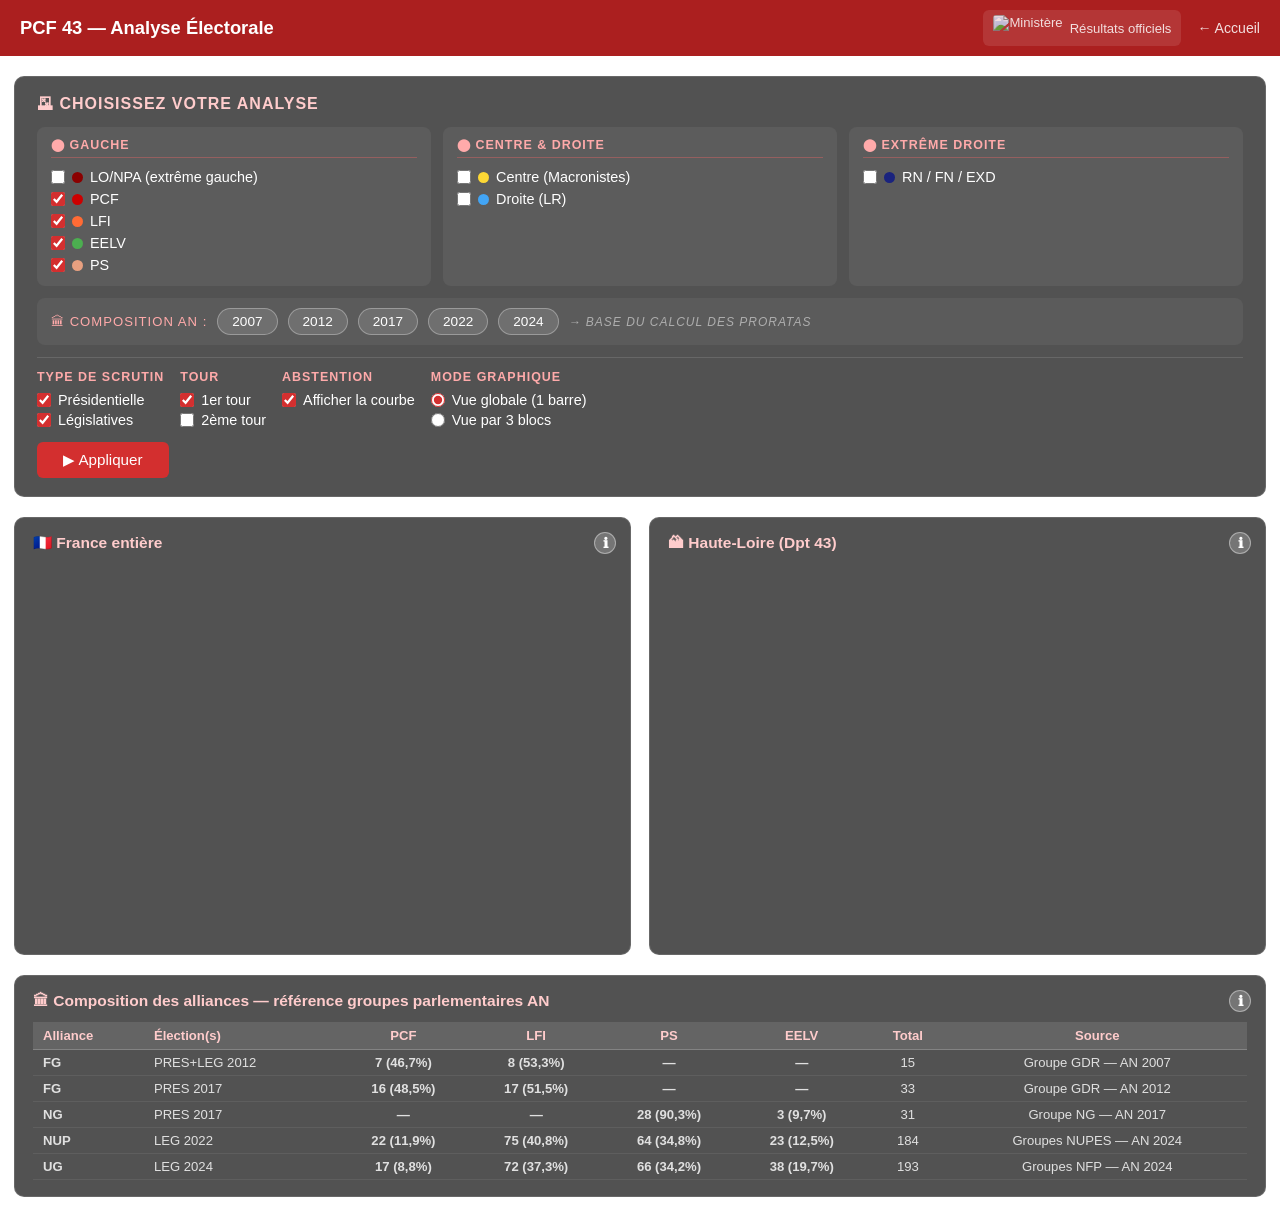
==== analyse.html @ 065c3b54 "delta" ====
<!DOCTYPE html>
<html lang="fr">
<head>
    <meta charset="UTF-8">
    <meta name="viewport" content="width=device-width, initial-scale=1.0">
    <title>PCF 43 — Analyse Électorale</title>
    <link rel="icon" type="image/png" href="https://i.postimg.cc/tT0MFfbS/pcf43.png">
    <script src="https://cdnjs.cloudflare.com/ajax/libs/Chart.js/4.4.1/chart.umd.min.js"></script>
    <style>
        *{box-sizing:border-box;margin:0;padding:0;}
        body{font-family:Arial,sans-serif;background-image:url("https://i.postimg.cc/k4rpWZCs/mezenc.jpg");background-size:cover;background-position:center;background-attachment:fixed;min-height:100vh;color:white;}
        nav{background:rgba(160,0,0,0.88);padding:10px 20px;display:flex;align-items:center;gap:16px;flex-wrap:wrap;backdrop-filter:blur(4px);}
        nav .nav-title{font-size:1.15em;font-weight:bold;flex:1;min-width:180px;}
        nav a{color:white;text-decoration:none;font-size:.88em;opacity:.85;}
        nav a:hover{opacity:1;}
        .nav-mi{display:flex;align-items:center;gap:7px;background:rgba(255,255,255,.12);border-radius:6px;padding:5px 10px;text-decoration:none;color:white;font-size:.82em;transition:background .2s;}
        .nav-mi:hover{background:rgba(255,255,255,.22);}
        .nav-mi img{height:26px;border-radius:3px;}
        .container{max-width:1300px;margin:0 auto;padding:20px 14px;}
        /* FILTRES */
        .filtres{background:rgba(0,0,0,.68);border-radius:10px;padding:18px 22px;margin-bottom:20px;backdrop-filter:blur(6px);border:1px solid rgba(255,255,255,.13);}
        .filtres h2{font-size:1em;color:#ffcccc;letter-spacing:1px;text-transform:uppercase;margin-bottom:14px;}
        .blocs-grid{display:grid;grid-template-columns:repeat(3,1fr);gap:12px;margin-bottom:12px;}
        .bloc-col{background:rgba(255,255,255,.06);border-radius:8px;padding:10px 14px;}
        .bloc-col h3{font-size:.78em;text-transform:uppercase;letter-spacing:1px;color:#ffaaaa;border-bottom:1px solid rgba(255,100,100,.35);padding-bottom:5px;margin-bottom:8px;}
        .bloc-col label{display:flex;align-items:center;gap:7px;cursor:pointer;font-size:.9em;padding:3px 0;transition:color .2s;}
        .bloc-col label:hover{color:#ffcccc;}
        .dot{width:11px;height:11px;border-radius:50%;display:inline-block;flex-shrink:0;}
        input[type=checkbox],input[type=radio]{accent-color:#d32f2f;width:14px;height:14px;flex-shrink:0;}
        /* Boutons AN */
        .an-row{display:flex;align-items:center;gap:10px;margin-bottom:12px;flex-wrap:wrap;background:rgba(255,255,255,.05);border-radius:8px;padding:10px 14px;}
        .an-row span{font-size:.82em;color:#ffaaaa;text-transform:uppercase;letter-spacing:1px;white-space:nowrap;}
        .btn-an{background:rgba(255,255,255,.12);border:1px solid rgba(255,255,255,.3);color:white;padding:5px 14px;border-radius:20px;font-size:.85em;cursor:pointer;transition:all .2s;}
        .btn-an:hover{background:#d32f2f;border-color:#d32f2f;}
        .btn-an.actif{background:#d32f2f;border-color:#d32f2f;font-weight:bold;}
        .an-row .note{font-size:.75em;color:rgba(255,255,255,.5);font-style:italic;}
        /* Extras */
        .filtres-extras{display:flex;flex-wrap:wrap;gap:16px;border-top:1px solid rgba(255,255,255,.12);padding-top:12px;}
        .filtre-extra{display:flex;flex-direction:column;gap:4px;}
        .filtre-extra h3{font-size:.78em;text-transform:uppercase;letter-spacing:1px;color:#ffaaaa;margin-bottom:4px;}
        .filtre-extra label{display:flex;align-items:center;gap:7px;font-size:.9em;cursor:pointer;}
        .btn-appliquer{margin-top:14px;background:#d32f2f;color:white;border:none;padding:9px 26px;border-radius:6px;font-size:.95em;cursor:pointer;transition:background .2s;}
        .btn-appliquer:hover{background:#b71c1c;}
        /* GRAPHIQUES */
        .graphiques-grid{display:grid;grid-template-columns:1fr 1fr;gap:18px;}
        @media(max-width:768px){.graphiques-grid{grid-template-columns:1fr;}.blocs-grid{grid-template-columns:1fr;}}
        .carte{background:rgba(0,0,0,.68);border-radius:10px;padding:16px 18px;backdrop-filter:blur(6px);border:1px solid rgba(255,255,255,.13);position:relative;}
        .carte h3{font-size:.97em;color:#ffcccc;margin-bottom:12px;padding-right:28px;}
        .canvas-wrap{position:relative;height:360px;}
        .btn-info{position:absolute;top:14px;right:14px;width:22px;height:22px;border-radius:50%;background:rgba(255,255,255,.2);border:1px solid rgba(255,255,255,.4);color:white;font-size:.85em;font-weight:bold;cursor:pointer;display:flex;align-items:center;justify-content:center;transition:background .2s;z-index:10;}
        .btn-info:hover{background:rgba(255,255,255,.4);}
        /* TABLEAU TOTAUX */
        .totaux-wrap{margin-top:14px;overflow-x:auto;}
        .totaux-wrap h4{font-size:.82em;color:#ffaaaa;text-transform:uppercase;letter-spacing:1px;margin-bottom:8px;}
        table.tbl-totaux{width:100%;border-collapse:collapse;font-size:.76em;min-width:300px;}
        table.tbl-totaux th{background:rgba(255,255,255,.1);color:#ffcccc;padding:5px 8px;text-align:center;border-bottom:1px solid rgba(255,255,255,.2);white-space:nowrap;font-size:.8em;}
        table.tbl-totaux th:first-child{text-align:left;}
        table.tbl-totaux td{padding:4px 8px;border-bottom:1px solid rgba(255,255,255,.06);text-align:right;}
        table.tbl-totaux td:first-child{text-align:left;white-space:nowrap;}
        table.tbl-totaux tr.row-total td{background:rgba(255,255,255,.08);font-weight:bold;border-top:1px solid rgba(255,255,255,.25);color:white;}
        table.tbl-totaux tr.row-sep td{padding:0;height:5px;background:transparent;border:none;}
        .gain{color:#66ff88;} .perte{color:#ff6666;} .neutre{color:#aaa;} .voix{color:#e0e0e0;}
        /* TABLEAU ÉLUS */
        .section-elus{margin-top:20px;}
        table.tbl-elus{width:100%;border-collapse:collapse;font-size:.82em;}
        table.tbl-elus th{background:rgba(255,255,255,.1);color:#ffcccc;padding:6px 10px;text-align:center;border-bottom:1px solid rgba(255,255,255,.2);}
        table.tbl-elus th:first-child,table.tbl-elus th:nth-child(2){text-align:left;}
        table.tbl-elus td{padding:5px 10px;border-bottom:1px solid rgba(255,255,255,.07);text-align:center;color:#e0e0e0;}
        table.tbl-elus td:first-child,table.tbl-elus td:nth-child(2){text-align:left;}
        table.tbl-elus tr:hover td{background:rgba(255,255,255,.04);}
        .pcf{color:#CC0000;font-weight:bold;} .lfi{color:#FF8C55;font-weight:bold;}
        .ps{color:#E8A080;font-weight:bold;} .eelv{color:#4CAF50;font-weight:bold;}
        /* POPUPS */
        .overlay{display:none;position:fixed;inset:0;background:rgba(0,0,0,.8);z-index:1000;align-items:center;justify-content:center;}
        .overlay.visible{display:flex;}
        .popup{background:#1a1a2e;border:1px solid rgba(255,100,100,.4);border-radius:12px;padding:24px 26px;max-width:580px;width:92%;max-height:85vh;overflow-y:auto;position:relative;color:white;}
        .popup-hemi{max-width:680px;}
        .popup h2{color:#ffcccc;font-size:1.05em;margin-bottom:14px;}
        .popup p,.popup li{font-size:.88em;line-height:1.6;margin-bottom:8px;color:#e0e0e0;}
        .popup ul{padding-left:18px;margin-bottom:10px;}
        .popup strong{color:#ffaaaa;}
        .popup-close{position:absolute;top:12px;right:14px;background:none;border:none;color:white;font-size:1.3em;cursor:pointer;opacity:.7;}
        .popup-close:hover{opacity:1;}
        /* HÉMICYCLE */
        .hemi-nav{display:flex;gap:8px;margin-bottom:16px;flex-wrap:wrap;}
        .btn-hemi-an{background:rgba(255,255,255,.1);border:1px solid rgba(255,255,255,.3);color:white;padding:4px 12px;border-radius:15px;font-size:.82em;cursor:pointer;transition:all .2s;}
        .btn-hemi-an.actif,.btn-hemi-an:hover{background:#d32f2f;border-color:#d32f2f;}
        .hemi-legende{display:flex;flex-wrap:wrap;gap:6px;margin-top:12px;}
        .hemi-leg-item{display:flex;align-items:center;gap:4px;font-size:.75em;color:#e0e0e0;}
        .hemi-leg-dot{width:10px;height:10px;border-radius:2px;flex-shrink:0;}
        #msg{text-align:center;padding:40px;font-size:1.05em;opacity:.8;}
    </style>
</head>
<body>

<nav>
    <span class="nav-title">PCF 43 — Analyse Électorale</span>
    <a href="https://www.archives-resultats-elections.interieur.gouv.fr/" target="_blank" class="nav-mi">
        <img src="https://i.postimg.cc/fL4rYFs8/ministere-interieur.png" alt="Ministère">
        Résultats officiels
    </a>
    <a href="index.html">← Accueil</a>
</nav>

<!-- POPUP MÉTHODOLOGIE -->
<div class="overlay" id="overlay-methodo" onclick="fermerPopup('overlay-methodo',event)">
    <div class="popup">
        <button class="popup-close" onclick="document.getElementById('overlay-methodo').classList.remove('visible')">✕</button>
        <h2>📊 Méthodologie — Pourquoi les groupes parlementaires ?</h2>
        <p>Nous utilisons la composition des <strong>groupes parlementaires</strong> à l'Assemblée Nationale plutôt que les nuances du Ministère de l'Intérieur. Voici pourquoi :</p>
        <ul>
            <li>Les nuances ministérielles reflètent l'étiquette du candidat <em>au moment du dépôt de candidature</em>, avant tout accord post-électoral.</li>
            <li>Les groupes parlementaires reflètent la réalité politique <em>après l'élection</em> : les alliances réelles, les choix des élus, les rapports de force au sein de chaque bloc.</li>
            <li>Exemple : en 2007, 15 élus DVG ont rejoint le groupe GDR avec le PCF, montrant une filiation politique claire vers la gauche radicale.</li>
        </ul>
        <p><strong>Ventilation des alliances composites :</strong></p>
        <ul>
            <li><strong>FG 2012</strong> → 46,7% PCF + 53,3% LFI — groupe GDR 2007 (24 élus total)</li>
            <li><strong>FG 2017 PRES</strong> → 48,5% PCF + 51,5% LFI — groupe GDR 2012</li>
            <li><strong>NG 2017 PRES</strong> → 90,3% PS + 9,7% EELV — groupe Nouvelle Gauche AN 2017</li>
            <li><strong>NUP 2022</strong> → PCF 11,9%, LFI 40,8%, PS 34,8%, EELV 12,5% — élus AN 2024</li>
            <li><strong>UG 2024</strong> → PCF 8,8%, LFI 37,3%, PS 34,2%, EELV 19,7% — élus AN 2024</li>
        </ul>
        <p>Pour la <strong>Haute-Loire en législatives</strong>, les voix des circonscriptions 4301 et 4302 sont additionnées.</p>
        <p>Les <strong>gains/pertes</strong> comparent chaque élection à la précédente dans l'ordre chronologique sélectionné.</p>
        <p style="font-size:.78em;opacity:.6;margin-top:10px;">Sources : Ministère de l'Intérieur. Calculs PCF 43.</p>
    </div>
</div>

<!-- POPUP HÉMICYCLE -->
<div class="overlay" id="overlay-hemi" onclick="fermerPopup('overlay-hemi',event)">
    <div class="popup popup-hemi">
        <button class="popup-close" onclick="document.getElementById('overlay-hemi').classList.remove('visible')">✕</button>
        <h2>🏛 Composition de l'Assemblée Nationale</h2>
        <p style="font-size:.8em;color:#aaa;margin-bottom:10px;">Ces données servent à calculer le prorata de ventilation des alliances composites.</p>
        <div class="hemi-nav" id="hemi-nav"></div>
        <div id="hemi-svg" style="margin:4px 0 8px 0;"></div>
        <div class="hemi-legende" id="hemi-legende"></div>
        <div id="hemi-totaux" style="margin-top:10px;font-size:.8em;color:#aaa;"></div>
    </div>
</div>

<div class="container">
    <div id="msg">⏳ Chargement des données...</div>

    <!-- FILTRES -->
    <div class="filtres" id="panneau-filtres" style="display:none">
        <h2>🗳 Choisissez votre analyse</h2>

        <div class="blocs-grid">
            <div class="bloc-col">
                <h3>⬤ Gauche</h3>
                <label><input type="checkbox" class="cb-brique" value="LO/NPA"><span class="dot" style="background:#8B0000"></span>LO/NPA (extrême gauche)</label>
                <label><input type="checkbox" class="cb-brique" value="PCF" checked><span class="dot" style="background:#CC0000"></span>PCF</label>
                <label><input type="checkbox" class="cb-brique" value="LFI" checked><span class="dot" style="background:#FF6B35"></span>LFI</label>
                <label><input type="checkbox" class="cb-brique" value="EELV" checked><span class="dot" style="background:#4CAF50"></span>EELV</label>
                <label><input type="checkbox" class="cb-brique" value="PS" checked><span class="dot" style="background:#E8A080"></span>PS</label>
            </div>
            <div class="bloc-col">
                <h3>⬤ Centre & Droite</h3>
                <label><input type="checkbox" class="cb-brique" value="Centre"><span class="dot" style="background:#FDD835"></span>Centre (Macronistes)</label>
                <label><input type="checkbox" class="cb-brique" value="Droite"><span class="dot" style="background:#42A5F5"></span>Droite (LR)</label>
            </div>
            <div class="bloc-col">
                <h3>⬤ Extrême Droite</h3>
                <label><input type="checkbox" class="cb-brique" value="Extrême Droite"><span class="dot" style="background:#1A237E"></span>RN / FN / EXD</label>
            </div>
        </div>

        <!-- Boutons hémicycle AN -->
        <div class="an-row">
            <span>🏛 Composition AN :</span>
            <button class="btn-an" onclick="ouvrirHemicycle(2007)">2007</button>
            <button class="btn-an" onclick="ouvrirHemicycle(2012)">2012</button>
            <button class="btn-an" onclick="ouvrirHemicycle(2017)">2017</button>
            <button class="btn-an" onclick="ouvrirHemicycle(2022)">2022</button>
            <button class="btn-an" onclick="ouvrirHemicycle(2024)">2024</button>
            <span class="note">→ base du calcul des proratas</span>
        </div>

        <!-- Extras -->
        <div class="filtres-extras">
            <div class="filtre-extra">
                <h3>Type de scrutin</h3>
                <label><input type="checkbox" class="cb-scrutin" value="PRES" checked> Présidentielle</label>
                <label><input type="checkbox" class="cb-scrutin" value="LEG" checked> Législatives</label>
            </div>
            <div class="filtre-extra">
                <h3>Tour</h3>
                <label><input type="checkbox" class="cb-tour" value="T1" checked> 1er tour</label>
                <label><input type="checkbox" class="cb-tour" value="T2"> 2ème tour</label>
            </div>
            <div class="filtre-extra">
                <h3>Abstention</h3>
                <label><input type="checkbox" id="cb-abstention" checked> Afficher la courbe</label>
            </div>
            <div class="filtre-extra">
                <h3>Mode graphique</h3>
                <label><input type="radio" name="mode-graph" value="global" checked> Vue globale (1 barre)</label>
                <label><input type="radio" name="mode-graph" value="blocs"> Vue par 3 blocs</label>
            </div>
        </div>
        <button class="btn-appliquer" onclick="appliquer()">▶ Appliquer</button>
    </div>

    <!-- GRAPHIQUES + TABLEAUX -->
    <div class="graphiques-grid" id="graphiques" style="display:none">
        <div class="carte">
            <h3>🇫🇷 France entière</h3>
            <button class="btn-info" onclick="document.getElementById('overlay-methodo').classList.add('visible')">ℹ</button>
            <div class="canvas-wrap"><canvas id="chartFR"></canvas></div>
            <div class="totaux-wrap" id="totaux-FR"></div>
        </div>
        <div class="carte">
            <h3>🏔 Haute-Loire (Dpt 43)</h3>
            <button class="btn-info" onclick="document.getElementById('overlay-methodo').classList.add('visible')">ℹ</button>
            <div class="canvas-wrap"><canvas id="chart43"></canvas></div>
            <div class="totaux-wrap" id="totaux-43"></div>
        </div>
    </div>

    <!-- TABLEAU ÉLUS -->
    <div class="section-elus carte" id="section-elus" style="display:none;margin-top:20px;">
        <h3>🏛 Composition des alliances — référence groupes parlementaires AN</h3>
        <button class="btn-info" onclick="document.getElementById('overlay-methodo').classList.add('visible')">ℹ</button>
        <div style="overflow-x:auto;margin-top:12px;">
            <table class="tbl-elus">
                <thead><tr>
                    <th>Alliance</th><th>Élection(s)</th>
                    <th class="pcf">PCF</th><th class="lfi">LFI</th>
                    <th class="ps">PS</th><th class="eelv">EELV</th>
                    <th>Total</th><th>Source</th>
                </tr></thead>
                <tbody>
                    <tr><td><strong>FG</strong></td><td>PRES+LEG 2012</td><td class="pcf">7 (46,7%)</td><td class="lfi">8 (53,3%)</td><td class="ps">—</td><td class="eelv">—</td><td>15</td><td>Groupe GDR — AN 2007</td></tr>
                    <tr><td><strong>FG</strong></td><td>PRES 2017</td><td class="pcf">16 (48,5%)</td><td class="lfi">17 (51,5%)</td><td class="ps">—</td><td class="eelv">—</td><td>33</td><td>Groupe GDR — AN 2012</td></tr>
                    <tr><td><strong>NG</strong></td><td>PRES 2017</td><td class="pcf">—</td><td class="lfi">—</td><td class="ps">28 (90,3%)</td><td class="eelv">3 (9,7%)</td><td>31</td><td>Groupe NG — AN 2017</td></tr>
                    <tr><td><strong>NUP</strong></td><td>LEG 2022</td><td class="pcf">22 (11,9%)</td><td class="lfi">75 (40,8%)</td><td class="ps">64 (34,8%)</td><td class="eelv">23 (12,5%)</td><td>184</td><td>Groupes NUPES — AN 2024</td></tr>
                    <tr><td><strong>UG</strong></td><td>LEG 2024</td><td class="pcf">17 (8,8%)</td><td class="lfi">72 (37,3%)</td><td class="ps">66 (34,2%)</td><td class="eelv">38 (19,7%)</td><td>193</td><td>Groupes NFP — AN 2024</td></tr>
                </tbody>
            </table>
        </div>
    </div>
</div>

<script>
// ── Couleurs ─────────────────────────────────────────────────────────────────
const COULEURS = {
    "LO/NPA":"#8B0000","PCF":"#CC0000","LFI":"#FF6B35",
    "EELV":"#4CAF50","PS":"#E8A080",
    "Centre":"#FDD835","Droite":"#42A5F5","Extrême Droite":"#1A237E"
};
const ORDRE_BRIQUES = ["LO/NPA","PCF","LFI","EELV","PS","Centre","Droite","Extrême Droite"];
const BLOC_DE = {"LO/NPA":"Gauche","PCF":"Gauche","LFI":"Gauche","EELV":"Gauche","PS":"Gauche","Centre":"Centre+Droite","Droite":"Centre+Droite","Extrême Droite":"Extrême Droite"};

// ── Données hémicycle ─────────────────────────────────────────────────────────
const HEMICYCLE = {
    2007:{titre:"AN 2007 — référence prorata FG 2012",total:577,groupes:[
        {nom:"GDR (PCF+DVG gauche)",siege:24,couleur:"#CC0000"},
        {nom:"Socialiste (SRC)",siege:185,couleur:"#E8A080"},
        {nom:"Radical de Gauche",siege:24,couleur:"#E8B090"},
        {nom:"Verts",siege:4,couleur:"#4CAF50"},
        {nom:"Nouveau Centre",siege:22,couleur:"#FDD835"},
        {nom:"MoDem/UDF",siege:3,couleur:"#FFEB60"},
        {nom:"UMP",siege:313,couleur:"#42A5F5"},
        {nom:"Non inscrits",siege:2,couleur:"#888"},
    ]},
    2012:{titre:"AN 2012 — référence prorata FG 2017",total:577,groupes:[
        {nom:"GDR (PCF+FG)",siege:22,couleur:"#CC0000"},
        {nom:"RRDP (Radical+DVG)",siege:12,couleur:"#E8B090"},
        {nom:"Socialiste (SRC)",siege:295,couleur:"#E8A080"},
        {nom:"Écologiste (EELV)",siege:18,couleur:"#4CAF50"},
        {nom:"UDI",siege:30,couleur:"#FDD835"},
        {nom:"UMP",siege:194,couleur:"#42A5F5"},
        {nom:"DVD/Divers droite",siege:5,couleur:"#64B5F6"},
        {nom:"FN",siege:2,couleur:"#1A237E"},
    ]},
    2017:{titre:"AN 2017 — référence prorata NUP 2022",total:577,groupes:[
        {nom:"GDR (PCF)",siege:16,couleur:"#CC0000"},
        {nom:"La France Insoumise",siege:17,couleur:"#FF6B35"},
        {nom:"Nouvelle Gauche (PS+EELV)",siege:31,couleur:"#E8A080"},
        {nom:"LREM",siege:314,couleur:"#FDD835"},
        {nom:"MoDem",siege:47,couleur:"#FFEB60"},
        {nom:"UDI-Agir",siege:29,couleur:"#FFE070"},
        {nom:"LR",siege:100,couleur:"#42A5F5"},
        {nom:"FN",siege:8,couleur:"#1A237E"},
        {nom:"Non inscrits/divers",siege:15,couleur:"#888"},
    ]},
    2022:{titre:"AN 2022 — référence prorata UG 2024",total:577,groupes:[
        {nom:"GDR — PCF+NUPES",siege:22,couleur:"#CC0000"},
        {nom:"LFI-NUPES",siege:75,couleur:"#FF6B35"},
        {nom:"Socialistes-NUPES (PS)",siege:31,couleur:"#E8A080"},
        {nom:"Écologistes-NUPES (EELV)",siege:23,couleur:"#4CAF50"},
        {nom:"Renaissance (LREM)",siege:172,couleur:"#FDD835"},
        {nom:"Horizons",siege:30,couleur:"#FFEB60"},
        {nom:"MoDem",siege:48,couleur:"#FFE070"},
        {nom:"LIOT/Divers centre",siege:21,couleur:"#BBBB44"},
        {nom:"LR",siege:62,couleur:"#42A5F5"},
        {nom:"RN",siege:89,couleur:"#1A237E"},
        {nom:"Extrême droite divers",siege:4,couleur:"#283593"},
    ]},
    2024:{titre:"AN 2024 — composition actuelle",total:577,groupes:[
        {nom:"GDR (PCF)",siege:22,couleur:"#CC0000"},
        {nom:"La France Insoumise",siege:71,couleur:"#FF6B35"},
        {nom:"Socialistes+Place Publique",siege:64,couleur:"#E8A080"},
        {nom:"Écologistes",siege:23,couleur:"#4CAF50"},
        {nom:"Renaissance (Ensemble)",siege:99,couleur:"#FDD835"},
        {nom:"Horizons+Indépendants",siege:36,couleur:"#FFEB60"},
        {nom:"MoDem",siege:33,couleur:"#FFE070"},
        {nom:"Droite Républicaine (LR)",siege:16,couleur:"#42A5F5"},
        {nom:"DVD+Indépendants droite",siege:50,couleur:"#64B5F6"},
        {nom:"LIOT/Divers",siege:22,couleur:"#AAAAAA"},
        {nom:"RN",siege:124,couleur:"#1A237E"},
        {nom:"Reconquête+Ciotti",siege:17,couleur:"#283593"},
    ]},
};

let DATA=[], chartFR=null, chart43=null;
function norm(s){return(s||'').normalize('NFC');}

// ── Chargement ────────────────────────────────────────────────────────────────
fetch("data/ventillees.json")
    .then(r=>{if(!r.ok)throw new Error("ventillees.json introuvable");return r.json();})
    .then(d=>{
        DATA=d;
        document.getElementById("msg").style.display="none";
        document.getElementById("panneau-filtres").style.display="block";
        document.getElementById("graphiques").style.display="grid";
        document.getElementById("section-elus").style.display="block";
        appliquer();
    })
    .catch(e=>{document.getElementById("msg").textContent="⚠ "+e.message;});

// ── Filtres ───────────────────────────────────────────────────────────────────
function getFiltres(){
    return {
        scrutins:[...document.querySelectorAll('.cb-scrutin:checked')].map(e=>e.value),
        tours:[...document.querySelectorAll('.cb-tour:checked')].map(e=>e.value),
        briques:[...document.querySelectorAll('.cb-brique:checked')].map(e=>e.value),
        abstention:document.getElementById('cb-abstention').checked,
        mode:document.querySelector('input[name=mode-graph]:checked').value
    };
}

function sortElections(els){
    const sco={PRES:1,LEG:2};
    return[...els].sort((a,b)=>{
        const pa=a.split(" "),pb=b.split(" ");
        if(pa[0]!==pb[0])return parseInt(pa[0])-parseInt(pb[0]);
        if(pa[1]!==pb[1])return(sco[pa[1]]||9)-(sco[pb[1]]||9);
        return pa[2]<pb[2]?-1:1;
    });
}

function filtrerZone(rows,territoire,scrutins,tours,briques){
    return rows.filter(r=>{
        if(!scrutins.includes(r.TypesScrutin))return false;
        if(!tours.includes(r.Tour))return false;
        if(!briques.some(b=>norm(b)===norm(r.Brique)))return false;
        if(territoire==="FR")return r.Zone==="FR";
        if(r.TypesScrutin==="LEG")return r.Zone==="4301"||r.Zone==="4302";
        return r.Zone==="43";
    });
}

function agregerVoix(rows){
    const map={};
    rows.forEach(r=>{
        const el=r.Année+" "+r.TypesScrutin+" "+r.Tour;
        const key=el+"|||"+norm(r.Brique);
        if(!map[key])map[key]={el,brique:r.Brique,voix:0};
        map[key].voix+=r.VoixVentillees||0;
    });
    return Object.values(map);
}

function calcAbstention(rows,elections){
    const seen=new Set(),tot={};
    rows.forEach(r=>{
        const el=r.Année+" "+r.TypesScrutin+" "+r.Tour;
        const zk=el+"|"+r.Zone;
        if(!seen.has(zk)){seen.add(zk);if(!tot[el])tot[el]={ins:0,vot:0};tot[el].ins+=r.Inscrits||0;tot[el].vot+=r.Votants||0;}
    });
    return elections.map(el=>{if(!tot[el])return null;const t=tot[el];return t.ins>0?+((t.ins-t.vot)/t.ins*100).toFixed(1):null;});
}

// ── Construction chart ────────────────────────────────────────────────────────
function construireChart(canvasId,chartRef,rows,showAbstention,modeBlocs){
    const agregat=agregerVoix(rows);
    const elections=sortElections([...new Set(agregat.map(r=>r.el))]);
    const briques=ORDRE_BRIQUES.filter(b=>agregat.some(r=>norm(r.brique)===norm(b)));

    const datasets=briques.map(brique=>({
        type:"bar", label:brique,
        data:elections.map(el=>{const f=agregat.find(r=>r.el===el&&norm(r.brique)===norm(brique));return f?Math.round(f.voix):0;}),
        backgroundColor:COULEURS[brique]||"#888",
        stack:modeBlocs?(BLOC_DE[brique]||"Autres"):"tous",
        order:2, yAxisID:"y"
    }));

    if(showAbstention){
        datasets.push({
            type:"line", label:"Abstention (%)",
            data:calcAbstention(rows,elections),
            borderColor:"rgba(255,255,255,.85)", backgroundColor:"rgba(255,255,255,.1)",
            borderWidth:2.5, borderDash:[6,3], pointRadius:5, pointBackgroundColor:"white",
            fill:false, tension:0.3, order:1, yAxisID:"y2"
        });
    }

    if(chartRef)chartRef.destroy();
    return new Chart(document.getElementById(canvasId),{
        data:{labels:elections,datasets},
        options:{
            responsive:true, maintainAspectRatio:false,
            interaction:{mode:"index"},
            plugins:{
                legend:{labels:{color:"white",font:{size:10},boxWidth:12}},
                tooltip:{callbacks:{label:ctx=>{
                    if(ctx.dataset.yAxisID==="y2")return "Abstention : "+ctx.parsed.y+" %";
                    return ctx.dataset.label+" : "+(ctx.parsed.y||0).toLocaleString("fr-FR")+" voix";
                }}}
            },
            scales:{
                x:{ticks:{color:"white",font:{size:9},maxRotation:40},grid:{color:"rgba(255,255,255,.07)"}},
                y:{stacked:true,ticks:{color:"white",callback:v=>v.toLocaleString("fr-FR")},grid:{color:"rgba(255,255,255,.1)"},title:{display:true,text:"Voix ventilées",color:"#ffaaaa",font:{size:10}}},
                y2:{display:showAbstention,position:"right",min:0,max:100,ticks:{color:"rgba(255,255,255,.7)",callback:v=>v+" %"},grid:{drawOnChartArea:false},title:{display:true,text:"Abstention %",color:"rgba(255,255,255,.7)",font:{size:10}}}
            }
        }
    });
}

// ── Tableau totaux ────────────────────────────────────────────────────────────
function construireTotaux(rows,elections,briquesActives,containerId){
    const wrap=document.getElementById(containerId);
    wrap.innerHTML="";
    if(elections.length<1)return;
    wrap.innerHTML="<h4>📈 Totaux & évolution <small style='color:#aaa;font-size:.78em'>(Δ entre chaque scrutin consécutif)</small></h4>";
    const table=document.createElement("table");
    table.className="tbl-totaux";

    // En-tête : voix + delta après chaque colonne sauf la première
    let thead="<tr><th>Parti</th>";
    elections.forEach((el,i)=>{
        if(i>0) thead+=`<th>Δ</th>`;
        thead+=`<th>${el}</th>`;
    });
    thead+="</tr>";
    table.innerHTML=`<thead>${thead}</thead><tbody></tbody>`;
    const tbody=table.querySelector("tbody");

    const agregat=agregerVoix(rows);
    const voixPour=(brique,el)=>{const f=agregat.find(r=>r.el===el&&norm(r.brique)===norm(brique));return f?Math.round(f.voix):0;};
    const voixGroupe=(briques,el)=>briques.reduce((s,b)=>s+voixPour(b,el),0);
    const fmtV=v=>v>0?v.toLocaleString("fr-FR"):"—";
    const fmtD=(v,prev)=>{
        if(prev===0||v===0)return'<span class="neutre">—</span>';
        const d=v-prev,pct=((d/prev)*100).toFixed(1);
        const cls=d>0?"gain":"perte",signe=d>0?"+":"";
        return`<span class="${cls}">${signe}${d.toLocaleString("fr-FR")}<br><small>${signe}${pct}%</small></span>`;
    };

    briquesActives.forEach(brique=>{
        const tr=document.createElement("tr");
        let html=`<td><span style="background:${COULEURS[brique]||'#888'};display:inline-block;width:9px;height:9px;border-radius:50%;margin-right:4px"></span>${brique}</td>`;
        elections.forEach((el,i)=>{
            const v=voixPour(brique,el);
            if(i>0){const prev=voixPour(brique,elections[i-1]);html+=`<td>${fmtD(v,prev)}</td>`;}
            html+=`<td class="voix">${fmtV(v)}</td>`;
        });
        tr.innerHTML=html;tbody.appendChild(tr);
    });

    // Totaux par grand bloc
    const groupesTotal=[
        {nom:"TOTAL Gauche",briques:["LO/NPA","PCF","LFI","EELV","PS"]},
        {nom:"TOTAL Centre+Droite",briques:["Centre","Droite"]},
        {nom:"TOTAL Extrême Droite",briques:["Extrême Droite"]},
    ];
    let sepAdded=false;
    groupesTotal.forEach(g=>{
        const actifs=g.briques.filter(b=>briquesActives.some(ba=>norm(ba)===norm(b)));
        if(actifs.length<2)return;
        if(!sepAdded){const sep=document.createElement("tr");sep.className="row-sep";sep.innerHTML=`<td colspan="99"></td>`;tbody.appendChild(sep);sepAdded=true;}
        const tr=document.createElement("tr");tr.className="row-total";
        let html=`<td>${g.nom}</td>`;
        elections.forEach((el,i)=>{
            const v=voixGroupe(actifs,el);
            if(i>0){const prev=voixGroupe(actifs,elections[i-1]);html+=`<td>${fmtD(v,prev)}</td>`;}
            html+=`<td>${fmtV(v)}</td>`;
        });
        tr.innerHTML=html;tbody.appendChild(tr);
    });

    wrap.appendChild(table);
}

// ── Application ───────────────────────────────────────────────────────────────
function appliquer(){
    const f=getFiltres();
    const rowsFR=filtrerZone(DATA,"FR",f.scrutins,f.tours,f.briques);
    const rows43=filtrerZone(DATA,"43",f.scrutins,f.tours,f.briques);
    const modeBlocs=f.mode==="blocs";

    chartFR=construireChart("chartFR",chartFR,rowsFR,f.abstention,modeBlocs);
    chart43=construireChart("chart43",chart43,rows43,f.abstention,modeBlocs);

    const agregFR=agregerVoix(rowsFR);
    const elections=sortElections([...new Set(agregFR.map(r=>r.el))]);
    construireTotaux(rowsFR,elections,f.briques,"totaux-FR");
    construireTotaux(rows43,elections,f.briques,"totaux-43");
}

// ── Hémicycle ─────────────────────────────────────────────────────────────────
let anneeHemiActuelle=2024;

function ouvrirHemicycle(annee){
    anneeHemiActuelle=annee;
    document.getElementById('overlay-hemi').classList.add('visible');
    // Boutons de navigation
    const nav=document.getElementById('hemi-nav');
    nav.innerHTML=Object.keys(HEMICYCLE).map(a=>
        `<button class="btn-hemi-an${parseInt(a)===annee?' actif':''}" onclick="dessinerHemicycle(${a})">${a}</button>`
    ).join('');
    dessinerHemicycle(annee);
}

function dessinerHemicycle(annee){
    anneeHemiActuelle=annee;
    document.querySelectorAll('.btn-hemi-an').forEach(b=>{
        b.classList.toggle('actif',b.textContent==annee);
    });

    const data=HEMICYCLE[annee];
    const maxSiege=Math.max(...data.groupes.map(g=>g.siege));
    let html="";

    // Titre
    html+=`<div style="font-size:.9em;color:#ffcccc;font-weight:bold;margin-bottom:12px">${data.titre}</div>`;

    // Barres horizontales
    html+=`<div style="display:flex;flex-direction:column;gap:5px;">`;
    data.groupes.forEach(g=>{
        const pct=((g.siege/577)*100).toFixed(1);
        const barW=((g.siege/maxSiege)*100).toFixed(1);
        html+=`
        <div style="display:flex;align-items:center;gap:8px;">
            <div style="width:170px;font-size:.78em;color:#e0e0e0;text-align:right;flex-shrink:0;white-space:nowrap;overflow:hidden;text-overflow:ellipsis" title="${g.nom}">${g.nom}</div>
            <div style="flex:1;background:rgba(255,255,255,.07);border-radius:3px;height:20px;position:relative;">
                <div style="width:${barW}%;background:${g.couleur};height:100%;border-radius:3px;opacity:.9;transition:width .4s"></div>
                <span style="position:absolute;left:6px;top:50%;transform:translateY(-50%);font-size:.78em;color:white;font-weight:bold;pointer-events:none">${g.siege} <span style="opacity:.7;font-weight:normal">(${pct}%)</span></span>
            </div>
        </div>`;
    });
    html+=`</div>`;

    // Totaux par grand bloc
    const blocsCount={Gauche:0,"Centre+Droite":0,"Extrême Droite":0};
    data.groupes.forEach(g=>{
        const n=norm(g.nom).toLowerCase();
        if(n.includes("pcf")||n.includes("gdr")||n.includes("fi")||n.includes("insoumis")||
           n.includes("socialiste")||n.includes("nouvelle gauche")||n.includes("écolog")||
           n.includes("verts")||n.includes("radical"))
            blocsCount["Gauche"]+=g.siege;
        else if(n.includes("rn")||n.includes("fn")||n.includes("reconquête")||
                n.includes("ciotti")||n.includes("extrême"))
            blocsCount["Extrême Droite"]+=g.siege;
        else if(!n.includes("non inscrits"))
            blocsCount["Centre+Droite"]+=g.siege;
    });

    html+=`<div style="margin-top:14px;padding-top:10px;border-top:1px solid rgba(255,255,255,.15);display:flex;flex-wrap:wrap;gap:14px;">`;
    const coulBloc={"Gauche":"#ff8888","Centre+Droite":"#ffee88","Extrême Droite":"#8888ff"};
    Object.entries(blocsCount).forEach(([k,v])=>{
        html+=`<span style="color:${coulBloc[k]};font-size:.85em"><strong>${k}</strong> : ${v} sièges (${((v/577)*100).toFixed(1)}%)</span>`;
    });
    html+=`</div>`;

    document.getElementById('hemi-svg').outerHTML=`<div id="hemi-svg">${html}</div>`;
    document.getElementById('hemi-legende').innerHTML="";
}

// ── Fermeture popups ──────────────────────────────────────────────────────────
function fermerPopup(id,e){if(e.target===document.getElementById(id))document.getElementById(id).classList.remove('visible');}
</script>
</body>
</html>
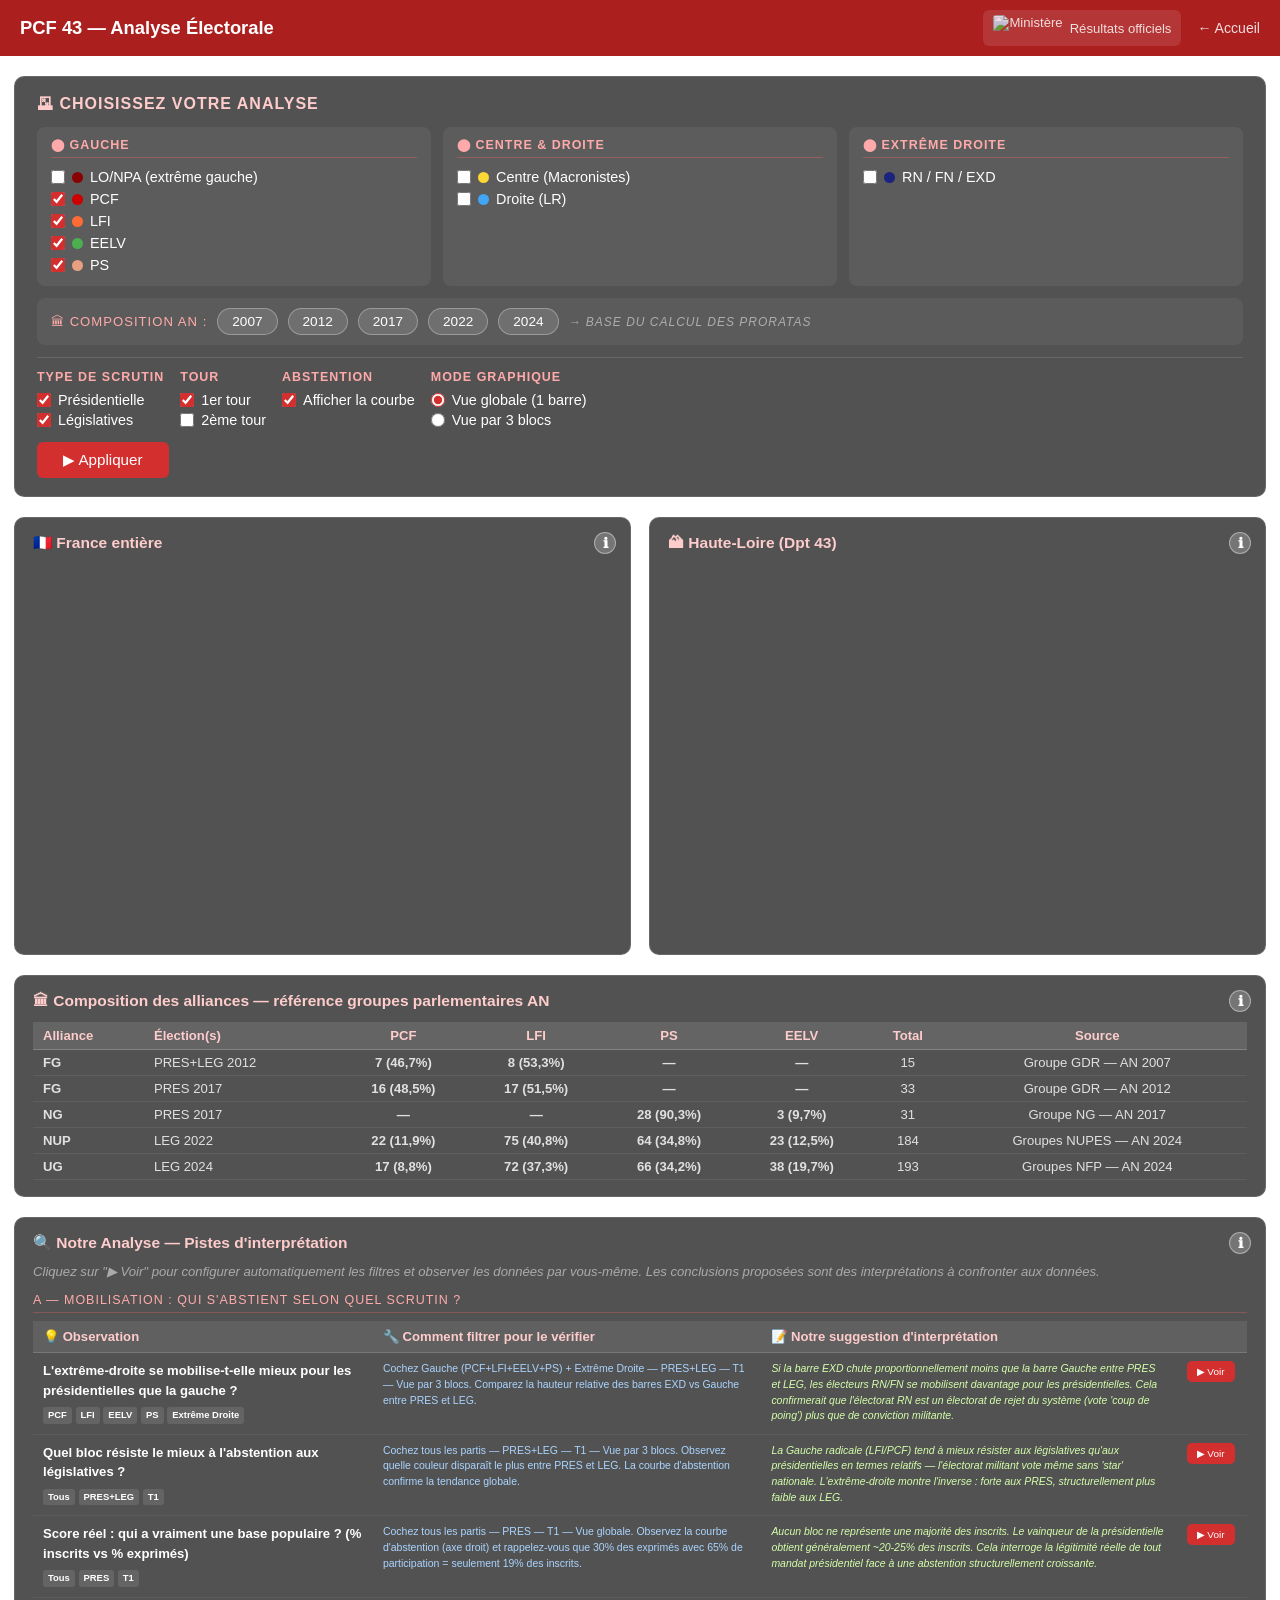
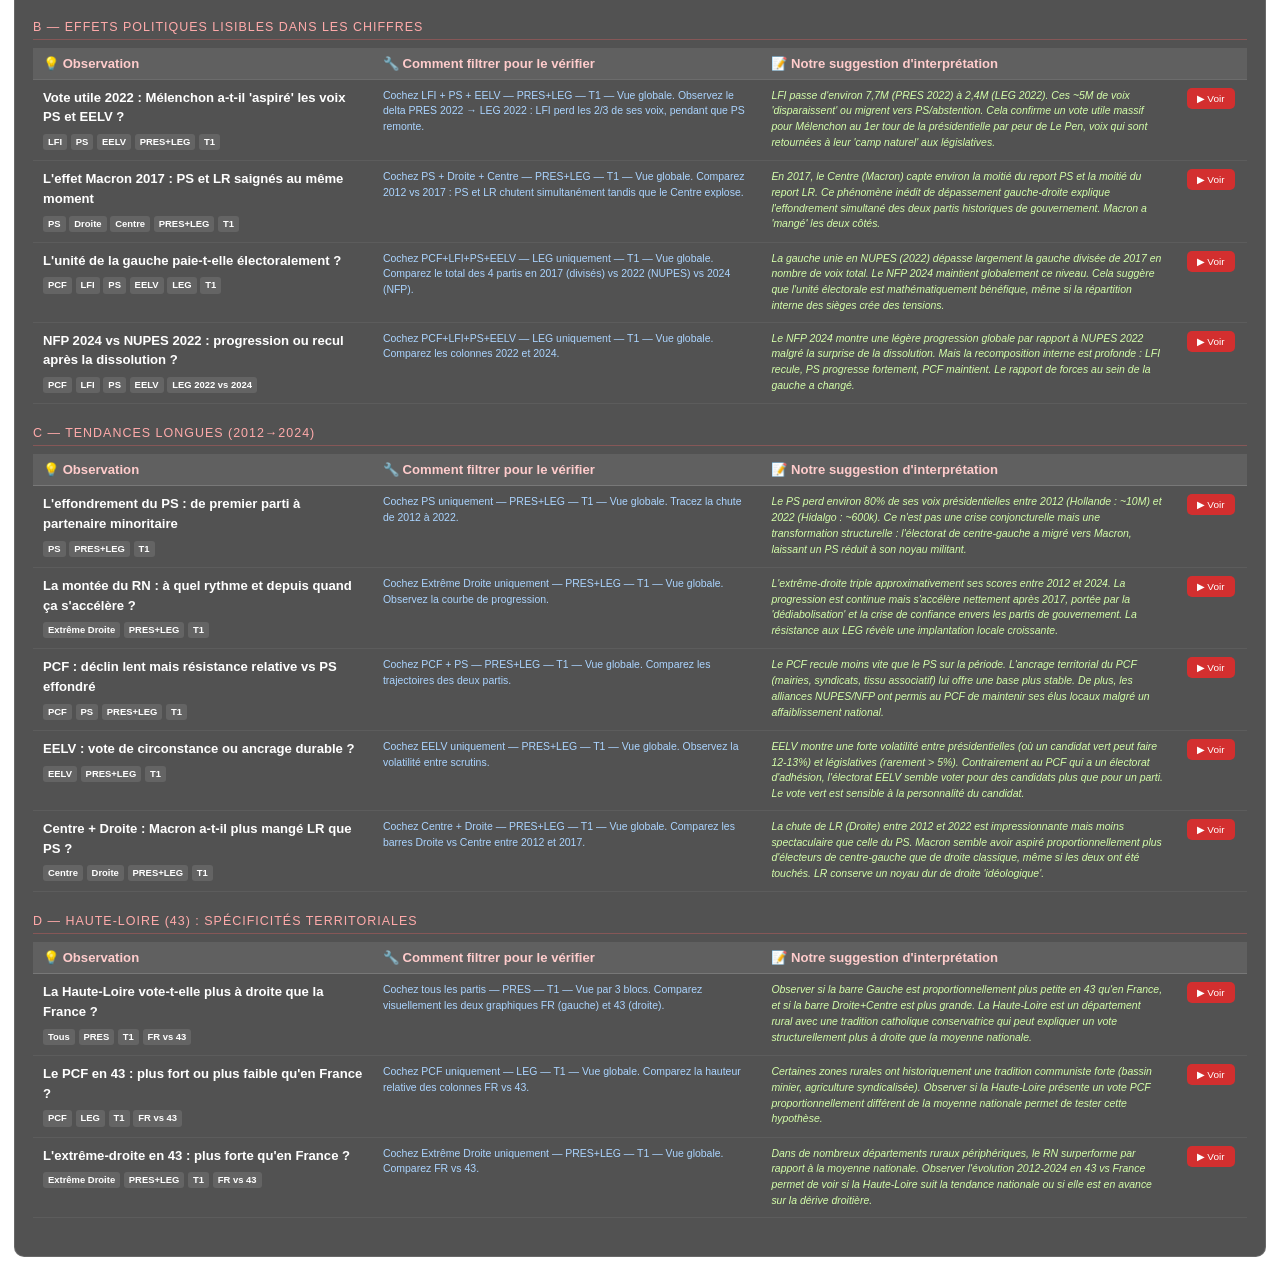
==== commit c885ac92: "analyse perso" ====
--- a/analyse.html
+++ b/analyse.html
@@ -88,6 +88,22 @@
         .hemi-legende{display:flex;flex-wrap:wrap;gap:6px;margin-top:12px;}
         .hemi-leg-item{display:flex;align-items:center;gap:4px;font-size:.75em;color:#e0e0e0;}
         .hemi-leg-dot{width:10px;height:10px;border-radius:2px;flex-shrink:0;}
+        /* TABLEAU ANALYSES */
+        .section-analyses { margin-top: 20px; }
+        .analyses-note { font-size:.82em; color:#aaa; margin-bottom:14px; font-style:italic; }
+        .analyses-groupe { margin-bottom:22px; }
+        .analyses-groupe-titre { font-size:.78em; text-transform:uppercase; letter-spacing:1px; color:#ffaaaa; margin-bottom:8px; padding-bottom:5px; border-bottom:1px solid rgba(255,100,100,.3); }
+        table.tbl-analyses { width:100%; border-collapse:collapse; font-size:.82em; }
+        table.tbl-analyses th { background:rgba(255,255,255,.08); color:#ffcccc; padding:8px 10px; text-align:left; border-bottom:1px solid rgba(255,255,255,.15); white-space:nowrap; }
+        table.tbl-analyses td { padding:8px 10px; border-bottom:1px solid rgba(255,255,255,.06); vertical-align:top; line-height:1.5; }
+        table.tbl-analyses td:first-child { color:#fff; font-weight:bold; width:28%; }
+        table.tbl-analyses td:nth-child(2) { color:#aad4ff; font-size:.8em; width:32%; }
+        table.tbl-analyses td:nth-child(3) { color:#d4ffaa; font-size:.8em; width:34%; font-style:italic; }
+        table.tbl-analyses td:last-child { width:6%; text-align:center; }
+        table.tbl-analyses tr:hover td { background:rgba(255,255,255,.04); }
+        .btn-apply-analyse { background:#d32f2f; color:white; border:none; padding:5px 10px; border-radius:5px; font-size:.76em; cursor:pointer; transition:background .2s; white-space:nowrap; }
+        .btn-apply-analyse:hover { background:#b71c1c; }
+        .analyse-tag { display:inline-block; background:rgba(255,255,255,.1); border-radius:3px; padding:1px 5px; font-size:.72em; margin-bottom:2px; }
         #msg{text-align:center;padding:40px;font-size:1.05em;opacity:.8;}
     </style>
 </head>
@@ -240,6 +256,14 @@
                 </tbody>
             </table>
         </div>
+    </div>
+
+    <!-- NOTRE ANALYSE -->
+    <div class="section-analyses carte" id="section-analyses" style="display:none;margin-top:20px;">
+        <h3>🔍 Notre Analyse — Pistes d'interprétation</h3>
+        <button class="btn-info" onclick="document.getElementById('overlay-methodo').classList.add('visible')">ℹ</button>
+        <p class="analyses-note">Cliquez sur "▶ Voir" pour configurer automatiquement les filtres et observer les données par vous-même. Les conclusions proposées sont des interprétations à confronter aux données.</p>
+        <div id="analyses-container"></div>
     </div>
 </div>
 
@@ -327,6 +351,8 @@
         document.getElementById("panneau-filtres").style.display="block";
         document.getElementById("graphiques").style.display="grid";
         document.getElementById("section-elus").style.display="block";
+        document.getElementById("section-analyses").style.display="block";
+        renderAnalyses();
         appliquer();
     })
     .catch(e=>{document.getElementById("msg").textContent="⚠ "+e.message;});
@@ -580,6 +606,191 @@
     document.getElementById('hemi-legende').innerHTML="";
 }
 
+// ── Données d'analyses ────────────────────────────────────────────────────────
+const GROUPES_ANALYSES = [
+    {
+        groupe: "A — Mobilisation : qui s'abstient selon quel scrutin ?",
+        items: [
+            {
+                observation: "L'extrême-droite se mobilise-t-elle mieux pour les présidentielles que la gauche ?",
+                filtrer: "Cochez Gauche (PCF+LFI+EELV+PS) + Extrême Droite — PRES+LEG — T1 — Vue par 3 blocs. Comparez la hauteur relative des barres EXD vs Gauche entre PRES et LEG.",
+                tags: ["PCF","LFI","EELV","PS","Extrême Droite"],
+                config: { briques:["PCF","LFI","EELV","PS","Extrême Droite"], scrutins:["PRES","LEG"], tours:["T1"], mode:"blocs" },
+                suggestion: "Si la barre EXD chute proportionnellement moins que la barre Gauche entre PRES et LEG, les électeurs RN/FN se mobilisent davantage pour les présidentielles. Cela confirmerait que l'électorat RN est un électorat de rejet du système (vote 'coup de poing') plus que de conviction militante."
+            },
+            {
+                observation: "Quel bloc résiste le mieux à l'abstention aux législatives ?",
+                filtrer: "Cochez tous les partis — PRES+LEG — T1 — Vue par 3 blocs. Observez quelle couleur disparaît le plus entre PRES et LEG. La courbe d'abstention confirme la tendance globale.",
+                tags: ["Tous","PRES+LEG","T1"],
+                config: { briques:["LO/NPA","PCF","LFI","EELV","PS","Centre","Droite","Extrême Droite"], scrutins:["PRES","LEG"], tours:["T1"], mode:"blocs" },
+                suggestion: "La Gauche radicale (LFI/PCF) tend à mieux résister aux législatives qu'aux présidentielles en termes relatifs — l'électorat militant vote même sans 'star' nationale. L'extrême-droite montre l'inverse : forte aux PRES, structurellement plus faible aux LEG."
+            },
+            {
+                observation: "Score réel : qui a vraiment une base populaire ? (% inscrits vs % exprimés)",
+                filtrer: "Cochez tous les partis — PRES — T1 — Vue globale. Observez la courbe d'abstention (axe droit) et rappelez-vous que 30% des exprimés avec 65% de participation = seulement 19% des inscrits.",
+                tags: ["Tous","PRES","T1"],
+                config: { briques:["PCF","LFI","EELV","PS","Centre","Droite","Extrême Droite"], scrutins:["PRES"], tours:["T1"], mode:"blocs" },
+                suggestion: "Aucun bloc ne représente une majorité des inscrits. Le vainqueur de la présidentielle obtient généralement ~20-25% des inscrits. Cela interroge la légitimité réelle de tout mandat présidentiel face à une abstention structurellement croissante."
+            }
+        ]
+    },
+    {
+        groupe: "B — Effets politiques lisibles dans les chiffres",
+        items: [
+            {
+                observation: "Vote utile 2022 : Mélenchon a-t-il 'aspiré' les voix PS et EELV ?",
+                filtrer: "Cochez LFI + PS + EELV — PRES+LEG — T1 — Vue globale. Observez le delta PRES 2022 → LEG 2022 : LFI perd les 2/3 de ses voix, pendant que PS remonte.",
+                tags: ["LFI","PS","EELV","PRES+LEG","T1"],
+                config: { briques:["LFI","PS","EELV"], scrutins:["PRES","LEG"], tours:["T1"], mode:"global" },
+                suggestion: "LFI passe d'environ 7,7M (PRES 2022) à 2,4M (LEG 2022). Ces ~5M de voix 'disparaissent' ou migrent vers PS/abstention. Cela confirme un vote utile massif pour Mélenchon au 1er tour de la présidentielle par peur de Le Pen, voix qui sont retournées à leur 'camp naturel' aux législatives."
+            },
+            {
+                observation: "L'effet Macron 2017 : PS et LR saignés au même moment",
+                filtrer: "Cochez PS + Droite + Centre — PRES+LEG — T1 — Vue globale. Comparez 2012 vs 2017 : PS et LR chutent simultanément tandis que le Centre explose.",
+                tags: ["PS","Droite","Centre","PRES+LEG","T1"],
+                config: { briques:["PS","Droite","Centre"], scrutins:["PRES","LEG"], tours:["T1"], mode:"global" },
+                suggestion: "En 2017, le Centre (Macron) capte environ la moitié du report PS et la moitié du report LR. Ce phénomène inédit de dépassement gauche-droite explique l'effondrement simultané des deux partis historiques de gouvernement. Macron a 'mangé' les deux côtés."
+            },
+            {
+                observation: "L'unité de la gauche paie-t-elle électoralement ?",
+                filtrer: "Cochez PCF+LFI+PS+EELV — LEG uniquement — T1 — Vue globale. Comparez le total des 4 partis en 2017 (divisés) vs 2022 (NUPES) vs 2024 (NFP).",
+                tags: ["PCF","LFI","PS","EELV","LEG","T1"],
+                config: { briques:["PCF","LFI","PS","EELV"], scrutins:["LEG"], tours:["T1"], mode:"global" },
+                suggestion: "La gauche unie en NUPES (2022) dépasse largement la gauche divisée de 2017 en nombre de voix total. Le NFP 2024 maintient globalement ce niveau. Cela suggère que l'unité électorale est mathématiquement bénéfique, même si la répartition interne des sièges crée des tensions."
+            },
+            {
+                observation: "NFP 2024 vs NUPES 2022 : progression ou recul après la dissolution ?",
+                filtrer: "Cochez PCF+LFI+PS+EELV — LEG uniquement — T1 — Vue globale. Comparez les colonnes 2022 et 2024.",
+                tags: ["PCF","LFI","PS","EELV","LEG 2022 vs 2024"],
+                config: { briques:["PCF","LFI","PS","EELV"], scrutins:["LEG"], tours:["T1"], mode:"global" },
+                suggestion: "Le NFP 2024 montre une légère progression globale par rapport à NUPES 2022 malgré la surprise de la dissolution. Mais la recomposition interne est profonde : LFI recule, PS progresse fortement, PCF maintient. Le rapport de forces au sein de la gauche a changé."
+            }
+        ]
+    },
+    {
+        groupe: "C — Tendances longues (2012→2024)",
+        items: [
+            {
+                observation: "L'effondrement du PS : de premier parti à partenaire minoritaire",
+                filtrer: "Cochez PS uniquement — PRES+LEG — T1 — Vue globale. Tracez la chute de 2012 à 2022.",
+                tags: ["PS","PRES+LEG","T1"],
+                config: { briques:["PS"], scrutins:["PRES","LEG"], tours:["T1"], mode:"global" },
+                suggestion: "Le PS perd environ 80% de ses voix présidentielles entre 2012 (Hollande : ~10M) et 2022 (Hidalgo : ~600k). Ce n'est pas une crise conjoncturelle mais une transformation structurelle : l'électorat de centre-gauche a migré vers Macron, laissant un PS réduit à son noyau militant."
+            },
+            {
+                observation: "La montée du RN : à quel rythme et depuis quand ça s'accélère ?",
+                filtrer: "Cochez Extrême Droite uniquement — PRES+LEG — T1 — Vue globale. Observez la courbe de progression.",
+                tags: ["Extrême Droite","PRES+LEG","T1"],
+                config: { briques:["Extrême Droite"], scrutins:["PRES","LEG"], tours:["T1"], mode:"global" },
+                suggestion: "L'extrême-droite triple approximativement ses scores entre 2012 et 2024. La progression est continue mais s'accélère nettement après 2017, portée par la 'dédiabolisation' et la crise de confiance envers les partis de gouvernement. La résistance aux LEG révèle une implantation locale croissante."
+            },
+            {
+                observation: "PCF : déclin lent mais résistance relative vs PS effondré",
+                filtrer: "Cochez PCF + PS — PRES+LEG — T1 — Vue globale. Comparez les trajectoires des deux partis.",
+                tags: ["PCF","PS","PRES+LEG","T1"],
+                config: { briques:["PCF","PS"], scrutins:["PRES","LEG"], tours:["T1"], mode:"global" },
+                suggestion: "Le PCF recule moins vite que le PS sur la période. L'ancrage territorial du PCF (mairies, syndicats, tissu associatif) lui offre une base plus stable. De plus, les alliances NUPES/NFP ont permis au PCF de maintenir ses élus locaux malgré un affaiblissement national."
+            },
+            {
+                observation: "EELV : vote de circonstance ou ancrage durable ?",
+                filtrer: "Cochez EELV uniquement — PRES+LEG — T1 — Vue globale. Observez la volatilité entre scrutins.",
+                tags: ["EELV","PRES+LEG","T1"],
+                config: { briques:["EELV"], scrutins:["PRES","LEG"], tours:["T1"], mode:"global" },
+                suggestion: "EELV montre une forte volatilité entre présidentielles (où un candidat vert peut faire 12-13%) et législatives (rarement > 5%). Contrairement au PCF qui a un électorat d'adhésion, l'électorat EELV semble voter pour des candidats plus que pour un parti. Le vote vert est sensible à la personnalité du candidat."
+            },
+            {
+                observation: "Centre + Droite : Macron a-t-il plus mangé LR que PS ?",
+                filtrer: "Cochez Centre + Droite — PRES+LEG — T1 — Vue globale. Comparez les barres Droite vs Centre entre 2012 et 2017.",
+                tags: ["Centre","Droite","PRES+LEG","T1"],
+                config: { briques:["Centre","Droite"], scrutins:["PRES","LEG"], tours:["T1"], mode:"global" },
+                suggestion: "La chute de LR (Droite) entre 2012 et 2022 est impressionnante mais moins spectaculaire que celle du PS. Macron semble avoir aspiré proportionnellement plus d'électeurs de centre-gauche que de droite classique, même si les deux ont été touchés. LR conserve un noyau dur de droite 'idéologique'."
+            }
+        ]
+    },
+    {
+        groupe: "D — Haute-Loire (43) : spécificités territoriales",
+        items: [
+            {
+                observation: "La Haute-Loire vote-t-elle plus à droite que la France ?",
+                filtrer: "Cochez tous les partis — PRES — T1 — Vue par 3 blocs. Comparez visuellement les deux graphiques FR (gauche) et 43 (droite).",
+                tags: ["Tous","PRES","T1","FR vs 43"],
+                config: { briques:["PCF","LFI","EELV","PS","Centre","Droite","Extrême Droite"], scrutins:["PRES"], tours:["T1"], mode:"blocs" },
+                suggestion: "Observer si la barre Gauche est proportionnellement plus petite en 43 qu'en France, et si la barre Droite+Centre est plus grande. La Haute-Loire est un département rural avec une tradition catholique conservatrice qui peut expliquer un vote structurellement plus à droite que la moyenne nationale."
+            },
+            {
+                observation: "Le PCF en 43 : plus fort ou plus faible qu'en France ?",
+                filtrer: "Cochez PCF uniquement — LEG — T1 — Vue globale. Comparez la hauteur relative des colonnes FR vs 43.",
+                tags: ["PCF","LEG","T1","FR vs 43"],
+                config: { briques:["PCF"], scrutins:["LEG"], tours:["T1"], mode:"global" },
+                suggestion: "Certaines zones rurales ont historiquement une tradition communiste forte (bassin minier, agriculture syndicalisée). Observer si la Haute-Loire présente un vote PCF proportionnellement différent de la moyenne nationale permet de tester cette hypothèse."
+            },
+            {
+                observation: "L'extrême-droite en 43 : plus forte qu'en France ?",
+                filtrer: "Cochez Extrême Droite uniquement — PRES+LEG — T1 — Vue globale. Comparez FR vs 43.",
+                tags: ["Extrême Droite","PRES+LEG","T1","FR vs 43"],
+                config: { briques:["Extrême Droite"], scrutins:["PRES","LEG"], tours:["T1"], mode:"global" },
+                suggestion: "Dans de nombreux départements ruraux périphériques, le RN surperforme par rapport à la moyenne nationale. Observer l'évolution 2012-2024 en 43 vs France permet de voir si la Haute-Loire suit la tendance nationale ou si elle est en avance sur la dérive droitière."
+            }
+        ]
+    }
+];
+
+// ── Rendu des analyses ────────────────────────────────────────────────────────
+function renderAnalyses(){
+    const container=document.getElementById('analyses-container');
+    if(!container)return;
+    let html="";
+    GROUPES_ANALYSES.forEach(g=>{
+        html+=`<div class="analyses-groupe">
+        <div class="analyses-groupe-titre">${g.groupe}</div>
+        <table class="tbl-analyses">
+        <thead><tr>
+            <th>💡 Observation</th>
+            <th>🔧 Comment filtrer pour le vérifier</th>
+            <th>📝 Notre suggestion d'interprétation</th>
+            <th></th>
+        </tr></thead><tbody>`;
+        g.items.forEach((item,i)=>{
+            const tagsHtml=item.tags.map(t=>`<span class="analyse-tag">${t}</span>`).join(' ');
+            html+=`<tr>
+                <td>${item.observation}<br><div style="margin-top:4px">${tagsHtml}</div></td>
+                <td>${item.filtrer}</td>
+                <td>${item.suggestion}</td>
+                <td><button class="btn-apply-analyse" onclick="appliquerAnalyse(${i}_${GROUPES_ANALYSES.indexOf(g)})">▶ Voir</button></td>
+            </tr>`;
+        });
+        html+=`</tbody></table></div>`;
+    });
+    container.innerHTML=html;
+    // Fix onclick references
+    container.querySelectorAll('.btn-apply-analyse').forEach((btn,idx)=>{
+        let counter=0;
+        for(let g of GROUPES_ANALYSES){
+            for(let item of g.items){
+                if(counter===idx){ btn.onclick=()=>appliquerAnalyse(item.config); break; }
+                counter++;
+            }
+        }
+    });
+}
+
+function appliquerAnalyse(config){
+    document.querySelectorAll('.cb-brique').forEach(cb=>{
+        cb.checked=config.briques.some(b=>norm(b)===norm(cb.value));
+    });
+    document.querySelectorAll('.cb-scrutin').forEach(cb=>{
+        cb.checked=config.scrutins.includes(cb.value);
+    });
+    document.querySelectorAll('.cb-tour').forEach(cb=>{
+        cb.checked=config.tours.includes(cb.value);
+    });
+    document.querySelectorAll('input[name=mode-graph]').forEach(r=>{
+        r.checked=r.value===config.mode;
+    });
+    appliquer();
+    document.getElementById('graphiques').scrollIntoView({behavior:'smooth',block:'start'});
+}
+
 // ── Fermeture popups ──────────────────────────────────────────────────────────
 function fermerPopup(id,e){if(e.target===document.getElementById(id))document.getElementById(id).classList.remove('visible');}
 </script>
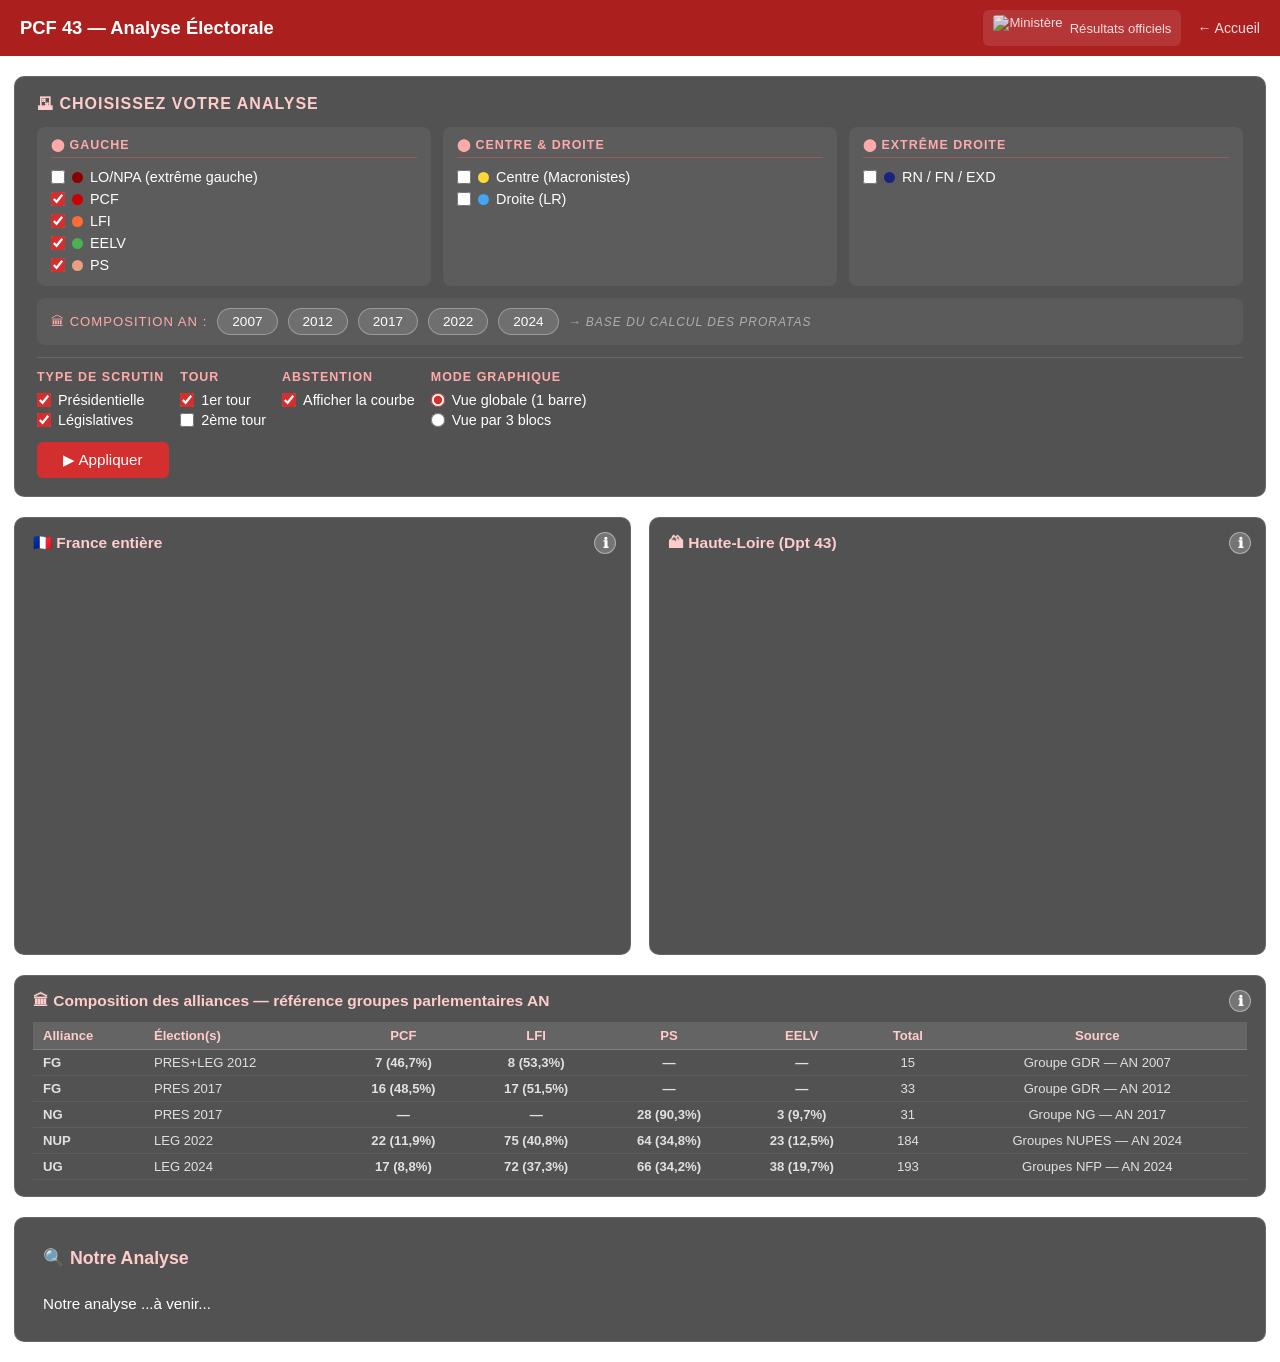
==== commit 87be40db: "analyse" ====
--- a/analyse.html
+++ b/analyse.html
@@ -17,7 +17,6 @@
         .nav-mi:hover{background:rgba(255,255,255,.22);}
         .nav-mi img{height:26px;border-radius:3px;}
         .container{max-width:1300px;margin:0 auto;padding:20px 14px;}
-        /* FILTRES */
         .filtres{background:rgba(0,0,0,.68);border-radius:10px;padding:18px 22px;margin-bottom:20px;backdrop-filter:blur(6px);border:1px solid rgba(255,255,255,.13);}
         .filtres h2{font-size:1em;color:#ffcccc;letter-spacing:1px;text-transform:uppercase;margin-bottom:14px;}
         .blocs-grid{display:grid;grid-template-columns:repeat(3,1fr);gap:12px;margin-bottom:12px;}
@@ -27,21 +26,18 @@
         .bloc-col label:hover{color:#ffcccc;}
         .dot{width:11px;height:11px;border-radius:50%;display:inline-block;flex-shrink:0;}
         input[type=checkbox],input[type=radio]{accent-color:#d32f2f;width:14px;height:14px;flex-shrink:0;}
-        /* Boutons AN */
         .an-row{display:flex;align-items:center;gap:10px;margin-bottom:12px;flex-wrap:wrap;background:rgba(255,255,255,.05);border-radius:8px;padding:10px 14px;}
         .an-row span{font-size:.82em;color:#ffaaaa;text-transform:uppercase;letter-spacing:1px;white-space:nowrap;}
         .btn-an{background:rgba(255,255,255,.12);border:1px solid rgba(255,255,255,.3);color:white;padding:5px 14px;border-radius:20px;font-size:.85em;cursor:pointer;transition:all .2s;}
         .btn-an:hover{background:#d32f2f;border-color:#d32f2f;}
         .btn-an.actif{background:#d32f2f;border-color:#d32f2f;font-weight:bold;}
         .an-row .note{font-size:.75em;color:rgba(255,255,255,.5);font-style:italic;}
-        /* Extras */
         .filtres-extras{display:flex;flex-wrap:wrap;gap:16px;border-top:1px solid rgba(255,255,255,.12);padding-top:12px;}
         .filtre-extra{display:flex;flex-direction:column;gap:4px;}
         .filtre-extra h3{font-size:.78em;text-transform:uppercase;letter-spacing:1px;color:#ffaaaa;margin-bottom:4px;}
         .filtre-extra label{display:flex;align-items:center;gap:7px;font-size:.9em;cursor:pointer;}
         .btn-appliquer{margin-top:14px;background:#d32f2f;color:white;border:none;padding:9px 26px;border-radius:6px;font-size:.95em;cursor:pointer;transition:background .2s;}
         .btn-appliquer:hover{background:#b71c1c;}
-        /* GRAPHIQUES */
         .graphiques-grid{display:grid;grid-template-columns:1fr 1fr;gap:18px;}
         @media(max-width:768px){.graphiques-grid{grid-template-columns:1fr;}.blocs-grid{grid-template-columns:1fr;}}
         .carte{background:rgba(0,0,0,.68);border-radius:10px;padding:16px 18px;backdrop-filter:blur(6px);border:1px solid rgba(255,255,255,.13);position:relative;}
@@ -49,7 +45,6 @@
         .canvas-wrap{position:relative;height:360px;}
         .btn-info{position:absolute;top:14px;right:14px;width:22px;height:22px;border-radius:50%;background:rgba(255,255,255,.2);border:1px solid rgba(255,255,255,.4);color:white;font-size:.85em;font-weight:bold;cursor:pointer;display:flex;align-items:center;justify-content:center;transition:background .2s;z-index:10;}
         .btn-info:hover{background:rgba(255,255,255,.4);}
-        /* TABLEAU TOTAUX */
         .totaux-wrap{margin-top:14px;overflow-x:auto;}
         .totaux-wrap h4{font-size:.82em;color:#ffaaaa;text-transform:uppercase;letter-spacing:1px;margin-bottom:8px;}
         table.tbl-totaux{width:100%;border-collapse:collapse;font-size:.76em;min-width:300px;}
@@ -59,8 +54,7 @@
         table.tbl-totaux td:first-child{text-align:left;white-space:nowrap;}
         table.tbl-totaux tr.row-total td{background:rgba(255,255,255,.08);font-weight:bold;border-top:1px solid rgba(255,255,255,.25);color:white;}
         table.tbl-totaux tr.row-sep td{padding:0;height:5px;background:transparent;border:none;}
-        .gain{color:#66ff88;} .perte{color:#ff6666;} .neutre{color:#aaa;} .voix{color:#e0e0e0;}
-        /* TABLEAU ÉLUS */
+        .gain{color:#66ff88;}.perte{color:#ff6666;}.neutre{color:#aaa;}.voix{color:#e0e0e0;}
         .section-elus{margin-top:20px;}
         table.tbl-elus{width:100%;border-collapse:collapse;font-size:.82em;}
         table.tbl-elus th{background:rgba(255,255,255,.1);color:#ffcccc;padding:6px 10px;text-align:center;border-bottom:1px solid rgba(255,255,255,.2);}
@@ -68,9 +62,8 @@
         table.tbl-elus td{padding:5px 10px;border-bottom:1px solid rgba(255,255,255,.07);text-align:center;color:#e0e0e0;}
         table.tbl-elus td:first-child,table.tbl-elus td:nth-child(2){text-align:left;}
         table.tbl-elus tr:hover td{background:rgba(255,255,255,.04);}
-        .pcf{color:#CC0000;font-weight:bold;} .lfi{color:#FF8C55;font-weight:bold;}
-        .ps{color:#E8A080;font-weight:bold;} .eelv{color:#4CAF50;font-weight:bold;}
-        /* POPUPS */
+        .pcf{color:#CC0000;font-weight:bold;}.lfi{color:#FF8C55;font-weight:bold;}
+        .ps{color:#E8A080;font-weight:bold;}.eelv{color:#4CAF50;font-weight:bold;}
         .overlay{display:none;position:fixed;inset:0;background:rgba(0,0,0,.8);z-index:1000;align-items:center;justify-content:center;}
         .overlay.visible{display:flex;}
         .popup{background:#1a1a2e;border:1px solid rgba(255,100,100,.4);border-radius:12px;padding:24px 26px;max-width:580px;width:92%;max-height:85vh;overflow-y:auto;position:relative;color:white;}
@@ -81,29 +74,12 @@
         .popup strong{color:#ffaaaa;}
         .popup-close{position:absolute;top:12px;right:14px;background:none;border:none;color:white;font-size:1.3em;cursor:pointer;opacity:.7;}
         .popup-close:hover{opacity:1;}
-        /* HÉMICYCLE */
         .hemi-nav{display:flex;gap:8px;margin-bottom:16px;flex-wrap:wrap;}
         .btn-hemi-an{background:rgba(255,255,255,.1);border:1px solid rgba(255,255,255,.3);color:white;padding:4px 12px;border-radius:15px;font-size:.82em;cursor:pointer;transition:all .2s;}
         .btn-hemi-an.actif,.btn-hemi-an:hover{background:#d32f2f;border-color:#d32f2f;}
         .hemi-legende{display:flex;flex-wrap:wrap;gap:6px;margin-top:12px;}
         .hemi-leg-item{display:flex;align-items:center;gap:4px;font-size:.75em;color:#e0e0e0;}
         .hemi-leg-dot{width:10px;height:10px;border-radius:2px;flex-shrink:0;}
-        /* TABLEAU ANALYSES */
-        .section-analyses { margin-top: 20px; }
-        .analyses-note { font-size:.82em; color:#aaa; margin-bottom:14px; font-style:italic; }
-        .analyses-groupe { margin-bottom:22px; }
-        .analyses-groupe-titre { font-size:.78em; text-transform:uppercase; letter-spacing:1px; color:#ffaaaa; margin-bottom:8px; padding-bottom:5px; border-bottom:1px solid rgba(255,100,100,.3); }
-        table.tbl-analyses { width:100%; border-collapse:collapse; font-size:.82em; }
-        table.tbl-analyses th { background:rgba(255,255,255,.08); color:#ffcccc; padding:8px 10px; text-align:left; border-bottom:1px solid rgba(255,255,255,.15); white-space:nowrap; }
-        table.tbl-analyses td { padding:8px 10px; border-bottom:1px solid rgba(255,255,255,.06); vertical-align:top; line-height:1.5; }
-        table.tbl-analyses td:first-child { color:#fff; font-weight:bold; width:28%; }
-        table.tbl-analyses td:nth-child(2) { color:#aad4ff; font-size:.8em; width:32%; }
-        table.tbl-analyses td:nth-child(3) { color:#d4ffaa; font-size:.8em; width:34%; font-style:italic; }
-        table.tbl-analyses td:last-child { width:6%; text-align:center; }
-        table.tbl-analyses tr:hover td { background:rgba(255,255,255,.04); }
-        .btn-apply-analyse { background:#d32f2f; color:white; border:none; padding:5px 10px; border-radius:5px; font-size:.76em; cursor:pointer; transition:background .2s; white-space:nowrap; }
-        .btn-apply-analyse:hover { background:#b71c1c; }
-        .analyse-tag { display:inline-block; background:rgba(255,255,255,.1); border-radius:3px; padding:1px 5px; font-size:.72em; margin-bottom:2px; }
         #msg{text-align:center;padding:40px;font-size:1.05em;opacity:.8;}
     </style>
 </head>
@@ -118,32 +94,30 @@
     <a href="index.html">← Accueil</a>
 </nav>
 
-<!-- POPUP MÉTHODOLOGIE -->
 <div class="overlay" id="overlay-methodo" onclick="fermerPopup('overlay-methodo',event)">
     <div class="popup">
         <button class="popup-close" onclick="document.getElementById('overlay-methodo').classList.remove('visible')">✕</button>
         <h2>📊 Méthodologie — Pourquoi les groupes parlementaires ?</h2>
-        <p>Nous utilisons la composition des <strong>groupes parlementaires</strong> à l'Assemblée Nationale plutôt que les nuances du Ministère de l'Intérieur. Voici pourquoi :</p>
+        <p>Nous utilisons la composition des <strong>groupes parlementaires</strong> à l'Assemblée Nationale plutôt que les nuances du Ministère de l'Intérieur.</p>
         <ul>
-            <li>Les nuances ministérielles reflètent l'étiquette du candidat <em>au moment du dépôt de candidature</em>, avant tout accord post-électoral.</li>
-            <li>Les groupes parlementaires reflètent la réalité politique <em>après l'élection</em> : les alliances réelles, les choix des élus, les rapports de force au sein de chaque bloc.</li>
-            <li>Exemple : en 2007, 15 élus DVG ont rejoint le groupe GDR avec le PCF, montrant une filiation politique claire vers la gauche radicale.</li>
+            <li>Les nuances ministérielles reflètent l'étiquette du candidat <em>au moment du dépôt de candidature</em>.</li>
+            <li>Les groupes parlementaires reflètent la réalité politique <em>après l'élection</em> : les alliances réelles et les rapports de force.</li>
+            <li>Exemple : en 2007, 15 élus DVG ont rejoint le groupe GDR avec le PCF.</li>
         </ul>
         <p><strong>Ventilation des alliances composites :</strong></p>
         <ul>
-            <li><strong>FG 2012</strong> → 46,7% PCF + 53,3% LFI — groupe GDR 2007 (24 élus total)</li>
+            <li><strong>FG 2012</strong> → 46,7% PCF + 53,3% LFI — groupe GDR 2007</li>
             <li><strong>FG 2017 PRES</strong> → 48,5% PCF + 51,5% LFI — groupe GDR 2012</li>
             <li><strong>NG 2017 PRES</strong> → 90,3% PS + 9,7% EELV — groupe Nouvelle Gauche AN 2017</li>
-            <li><strong>NUP 2022</strong> → PCF 11,9%, LFI 40,8%, PS 34,8%, EELV 12,5% — élus AN 2024</li>
-            <li><strong>UG 2024</strong> → PCF 8,8%, LFI 37,3%, PS 34,2%, EELV 19,7% — élus AN 2024</li>
+            <li><strong>NUP 2022</strong> → PCF 11,9%, LFI 40,8%, PS 34,8%, EELV 12,5%</li>
+            <li><strong>UG 2024</strong> → PCF 8,8%, LFI 37,3%, PS 34,2%, EELV 19,7%</li>
         </ul>
         <p>Pour la <strong>Haute-Loire en législatives</strong>, les voix des circonscriptions 4301 et 4302 sont additionnées.</p>
-        <p>Les <strong>gains/pertes</strong> comparent chaque élection à la précédente dans l'ordre chronologique sélectionné.</p>
+        <p>Les <strong>gains/pertes</strong> comparent chaque scrutin au précédent dans l'ordre chronologique sélectionné.</p>
         <p style="font-size:.78em;opacity:.6;margin-top:10px;">Sources : Ministère de l'Intérieur. Calculs PCF 43.</p>
     </div>
 </div>
 
-<!-- POPUP HÉMICYCLE -->
 <div class="overlay" id="overlay-hemi" onclick="fermerPopup('overlay-hemi',event)">
     <div class="popup popup-hemi">
         <button class="popup-close" onclick="document.getElementById('overlay-hemi').classList.remove('visible')">✕</button>
@@ -152,17 +126,14 @@
         <div class="hemi-nav" id="hemi-nav"></div>
         <div id="hemi-svg" style="margin:4px 0 8px 0;"></div>
         <div class="hemi-legende" id="hemi-legende"></div>
-        <div id="hemi-totaux" style="margin-top:10px;font-size:.8em;color:#aaa;"></div>
     </div>
 </div>
 
 <div class="container">
     <div id="msg">⏳ Chargement des données...</div>
 
-    <!-- FILTRES -->
     <div class="filtres" id="panneau-filtres" style="display:none">
         <h2>🗳 Choisissez votre analyse</h2>
-
         <div class="blocs-grid">
             <div class="bloc-col">
                 <h3>⬤ Gauche</h3>
@@ -182,8 +153,6 @@
                 <label><input type="checkbox" class="cb-brique" value="Extrême Droite"><span class="dot" style="background:#1A237E"></span>RN / FN / EXD</label>
             </div>
         </div>
-
-        <!-- Boutons hémicycle AN -->
         <div class="an-row">
             <span>🏛 Composition AN :</span>
             <button class="btn-an" onclick="ouvrirHemicycle(2007)">2007</button>
@@ -193,8 +162,6 @@
             <button class="btn-an" onclick="ouvrirHemicycle(2024)">2024</button>
             <span class="note">→ base du calcul des proratas</span>
         </div>
-
-        <!-- Extras -->
         <div class="filtres-extras">
             <div class="filtre-extra">
                 <h3>Type de scrutin</h3>
@@ -219,7 +186,6 @@
         <button class="btn-appliquer" onclick="appliquer()">▶ Appliquer</button>
     </div>
 
-    <!-- GRAPHIQUES + TABLEAUX -->
     <div class="graphiques-grid" id="graphiques" style="display:none">
         <div class="carte">
             <h3>🇫🇷 France entière</h3>
@@ -235,7 +201,6 @@
         </div>
     </div>
 
-    <!-- TABLEAU ÉLUS -->
     <div class="section-elus carte" id="section-elus" style="display:none;margin-top:20px;">
         <h3>🏛 Composition des alliances — référence groupes parlementaires AN</h3>
         <button class="btn-info" onclick="document.getElementById('overlay-methodo').classList.add('visible')">ℹ</button>
@@ -259,27 +224,22 @@
     </div>
 
     <!-- NOTRE ANALYSE -->
-    <div class="section-analyses carte" id="section-analyses" style="display:none;margin-top:20px;">
-        <h3>🔍 Notre Analyse — Pistes d'interprétation</h3>
-        <button class="btn-info" onclick="document.getElementById('overlay-methodo').classList.add('visible')">ℹ</button>
-        <p class="analyses-note">Cliquez sur "▶ Voir" pour configurer automatiquement les filtres et observer les données par vous-même. Les conclusions proposées sont des interprétations à confronter aux données.</p>
-        <div id="analyses-container"></div>
+    <div id="section-analyse" style="display:none; margin-top:20px;">
+        <div style="background:rgba(0,0,0,0.68);border-radius:10px;padding:24px 28px;backdrop-filter:blur(6px);border:1px solid rgba(255,255,255,0.13);color:white;line-height:1.8;font-size:0.95em;">
+            <h3 style="color:#ffcccc;margin-bottom:16px;">🔍 Notre Analyse</h3>
+            <p>Notre analyse ...à venir...</p>
+        </div>
     </div>
+
 </div>
 
 <script>
-// ── Couleurs ─────────────────────────────────────────────────────────────────
-const COULEURS = {
-    "LO/NPA":"#8B0000","PCF":"#CC0000","LFI":"#FF6B35",
-    "EELV":"#4CAF50","PS":"#E8A080",
-    "Centre":"#FDD835","Droite":"#42A5F5","Extrême Droite":"#1A237E"
-};
-const ORDRE_BRIQUES = ["LO/NPA","PCF","LFI","EELV","PS","Centre","Droite","Extrême Droite"];
-const BLOC_DE = {"LO/NPA":"Gauche","PCF":"Gauche","LFI":"Gauche","EELV":"Gauche","PS":"Gauche","Centre":"Centre+Droite","Droite":"Centre+Droite","Extrême Droite":"Extrême Droite"};
-
-// ── Données hémicycle ─────────────────────────────────────────────────────────
-const HEMICYCLE = {
-    2007:{titre:"AN 2007 — référence prorata FG 2012",total:577,groupes:[
+const COULEURS={"LO/NPA":"#8B0000","PCF":"#CC0000","LFI":"#FF6B35","EELV":"#4CAF50","PS":"#E8A080","Centre":"#FDD835","Droite":"#42A5F5","Extrême Droite":"#1A237E"};
+const ORDRE_BRIQUES=["LO/NPA","PCF","LFI","EELV","PS","Centre","Droite","Extrême Droite"];
+const BLOC_DE={"LO/NPA":"Gauche","PCF":"Gauche","LFI":"Gauche","EELV":"Gauche","PS":"Gauche","Centre":"Centre+Droite","Droite":"Centre+Droite","Extrême Droite":"Extrême Droite"};
+
+const HEMICYCLE={
+    2007:{titre:"AN 2007 — référence prorata FG 2012",groupes:[
         {nom:"GDR (PCF+DVG gauche)",siege:24,couleur:"#CC0000"},
         {nom:"Socialiste (SRC)",siege:185,couleur:"#E8A080"},
         {nom:"Radical de Gauche",siege:24,couleur:"#E8B090"},
@@ -289,7 +249,7 @@
         {nom:"UMP",siege:313,couleur:"#42A5F5"},
         {nom:"Non inscrits",siege:2,couleur:"#888"},
     ]},
-    2012:{titre:"AN 2012 — référence prorata FG 2017",total:577,groupes:[
+    2012:{titre:"AN 2012 — référence prorata FG 2017",groupes:[
         {nom:"GDR (PCF+FG)",siege:22,couleur:"#CC0000"},
         {nom:"RRDP (Radical+DVG)",siege:12,couleur:"#E8B090"},
         {nom:"Socialiste (SRC)",siege:295,couleur:"#E8A080"},
@@ -299,7 +259,7 @@
         {nom:"DVD/Divers droite",siege:5,couleur:"#64B5F6"},
         {nom:"FN",siege:2,couleur:"#1A237E"},
     ]},
-    2017:{titre:"AN 2017 — référence prorata NUP 2022",total:577,groupes:[
+    2017:{titre:"AN 2017 — référence prorata NUP 2022",groupes:[
         {nom:"GDR (PCF)",siege:16,couleur:"#CC0000"},
         {nom:"La France Insoumise",siege:17,couleur:"#FF6B35"},
         {nom:"Nouvelle Gauche (PS+EELV)",siege:31,couleur:"#E8A080"},
@@ -310,7 +270,7 @@
         {nom:"FN",siege:8,couleur:"#1A237E"},
         {nom:"Non inscrits/divers",siege:15,couleur:"#888"},
     ]},
-    2022:{titre:"AN 2022 — référence prorata UG 2024",total:577,groupes:[
+    2022:{titre:"AN 2022 — référence prorata UG 2024",groupes:[
         {nom:"GDR — PCF+NUPES",siege:22,couleur:"#CC0000"},
         {nom:"LFI-NUPES",siege:75,couleur:"#FF6B35"},
         {nom:"Socialistes-NUPES (PS)",siege:31,couleur:"#E8A080"},
@@ -323,7 +283,7 @@
         {nom:"RN",siege:89,couleur:"#1A237E"},
         {nom:"Extrême droite divers",siege:4,couleur:"#283593"},
     ]},
-    2024:{titre:"AN 2024 — composition actuelle",total:577,groupes:[
+    2024:{titre:"AN 2024 — composition actuelle",groupes:[
         {nom:"GDR (PCF)",siege:22,couleur:"#CC0000"},
         {nom:"La France Insoumise",siege:71,couleur:"#FF6B35"},
         {nom:"Socialistes+Place Publique",siege:64,couleur:"#E8A080"},
@@ -339,10 +299,9 @@
     ]},
 };
 
-let DATA=[], chartFR=null, chart43=null;
+let DATA=[],chartFR=null,chart43=null;
 function norm(s){return(s||'').normalize('NFC');}
 
-// ── Chargement ────────────────────────────────────────────────────────────────
 fetch("data/ventillees.json")
     .then(r=>{if(!r.ok)throw new Error("ventillees.json introuvable");return r.json();})
     .then(d=>{
@@ -351,15 +310,13 @@
         document.getElementById("panneau-filtres").style.display="block";
         document.getElementById("graphiques").style.display="grid";
         document.getElementById("section-elus").style.display="block";
-        document.getElementById("section-analyses").style.display="block";
-        renderAnalyses();
+        document.getElementById("section-analyse").style.display="block";
         appliquer();
     })
     .catch(e=>{document.getElementById("msg").textContent="⚠ "+e.message;});
 
-// ── Filtres ───────────────────────────────────────────────────────────────────
 function getFiltres(){
-    return {
+    return{
         scrutins:[...document.querySelectorAll('.cb-scrutin:checked')].map(e=>e.value),
         tours:[...document.querySelectorAll('.cb-tour:checked')].map(e=>e.value),
         briques:[...document.querySelectorAll('.cb-brique:checked')].map(e=>e.value),
@@ -410,40 +367,29 @@
     return elections.map(el=>{if(!tot[el])return null;const t=tot[el];return t.ins>0?+((t.ins-t.vot)/t.ins*100).toFixed(1):null;});
 }
 
-// ── Construction chart ────────────────────────────────────────────────────────
 function construireChart(canvasId,chartRef,rows,showAbstention,modeBlocs){
     const agregat=agregerVoix(rows);
     const elections=sortElections([...new Set(agregat.map(r=>r.el))]);
     const briques=ORDRE_BRIQUES.filter(b=>agregat.some(r=>norm(r.brique)===norm(b)));
-
     const datasets=briques.map(brique=>({
-        type:"bar", label:brique,
+        type:"bar",label:brique,
         data:elections.map(el=>{const f=agregat.find(r=>r.el===el&&norm(r.brique)===norm(brique));return f?Math.round(f.voix):0;}),
         backgroundColor:COULEURS[brique]||"#888",
         stack:modeBlocs?(BLOC_DE[brique]||"Autres"):"tous",
-        order:2, yAxisID:"y"
+        order:2,yAxisID:"y"
     }));
-
     if(showAbstention){
-        datasets.push({
-            type:"line", label:"Abstention (%)",
-            data:calcAbstention(rows,elections),
-            borderColor:"rgba(255,255,255,.85)", backgroundColor:"rgba(255,255,255,.1)",
-            borderWidth:2.5, borderDash:[6,3], pointRadius:5, pointBackgroundColor:"white",
-            fill:false, tension:0.3, order:1, yAxisID:"y2"
-        });
+        datasets.push({type:"line",label:"Abstention (%)",data:calcAbstention(rows,elections),borderColor:"rgba(255,255,255,.85)",backgroundColor:"rgba(255,255,255,.1)",borderWidth:2.5,borderDash:[6,3],pointRadius:5,pointBackgroundColor:"white",fill:false,tension:0.3,order:1,yAxisID:"y2"});
     }
-
     if(chartRef)chartRef.destroy();
     return new Chart(document.getElementById(canvasId),{
         data:{labels:elections,datasets},
         options:{
-            responsive:true, maintainAspectRatio:false,
-            interaction:{mode:"index"},
+            responsive:true,maintainAspectRatio:false,interaction:{mode:"index"},
             plugins:{
                 legend:{labels:{color:"white",font:{size:10},boxWidth:12}},
                 tooltip:{callbacks:{label:ctx=>{
-                    if(ctx.dataset.yAxisID==="y2")return "Abstention : "+ctx.parsed.y+" %";
+                    if(ctx.dataset.yAxisID==="y2")return"Abstention : "+ctx.parsed.y+" %";
                     return ctx.dataset.label+" : "+(ctx.parsed.y||0).toLocaleString("fr-FR")+" voix";
                 }}}
             },
@@ -456,7 +402,6 @@
     });
 }
 
-// ── Tableau totaux ────────────────────────────────────────────────────────────
 function construireTotaux(rows,elections,briquesActives,containerId){
     const wrap=document.getElementById(containerId);
     wrap.innerHTML="";
@@ -464,17 +409,11 @@
     wrap.innerHTML="<h4>📈 Totaux & évolution <small style='color:#aaa;font-size:.78em'>(Δ entre chaque scrutin consécutif)</small></h4>";
     const table=document.createElement("table");
     table.className="tbl-totaux";
-
-    // En-tête : voix + delta après chaque colonne sauf la première
     let thead="<tr><th>Parti</th>";
-    elections.forEach((el,i)=>{
-        if(i>0) thead+=`<th>Δ</th>`;
-        thead+=`<th>${el}</th>`;
-    });
+    elections.forEach((el,i)=>{if(i>0)thead+="<th>Δ</th>";thead+=`<th>${el}</th>`;});
     thead+="</tr>";
     table.innerHTML=`<thead>${thead}</thead><tbody></tbody>`;
     const tbody=table.querySelector("tbody");
-
     const agregat=agregerVoix(rows);
     const voixPour=(brique,el)=>{const f=agregat.find(r=>r.el===el&&norm(r.brique)===norm(brique));return f?Math.round(f.voix):0;};
     const voixGroupe=(briques,el)=>briques.reduce((s,b)=>s+voixPour(b,el),0);
@@ -485,7 +424,6 @@
         const cls=d>0?"gain":"perte",signe=d>0?"+":"";
         return`<span class="${cls}">${signe}${d.toLocaleString("fr-FR")}<br><small>${signe}${pct}%</small></span>`;
     };
-
     briquesActives.forEach(brique=>{
         const tr=document.createElement("tr");
         let html=`<td><span style="background:${COULEURS[brique]||'#888'};display:inline-block;width:9px;height:9px;border-radius:50%;margin-right:4px"></span>${brique}</td>`;
@@ -496,8 +434,6 @@
         });
         tr.innerHTML=html;tbody.appendChild(tr);
     });
-
-    // Totaux par grand bloc
     const groupesTotal=[
         {nom:"TOTAL Gauche",briques:["LO/NPA","PCF","LFI","EELV","PS"]},
         {nom:"TOTAL Centre+Droite",briques:["Centre","Droite"]},
@@ -517,281 +453,65 @@
         });
         tr.innerHTML=html;tbody.appendChild(tr);
     });
-
     wrap.appendChild(table);
 }
 
-// ── Application ───────────────────────────────────────────────────────────────
 function appliquer(){
     const f=getFiltres();
     const rowsFR=filtrerZone(DATA,"FR",f.scrutins,f.tours,f.briques);
     const rows43=filtrerZone(DATA,"43",f.scrutins,f.tours,f.briques);
     const modeBlocs=f.mode==="blocs";
-
     chartFR=construireChart("chartFR",chartFR,rowsFR,f.abstention,modeBlocs);
     chart43=construireChart("chart43",chart43,rows43,f.abstention,modeBlocs);
-
     const agregFR=agregerVoix(rowsFR);
     const elections=sortElections([...new Set(agregFR.map(r=>r.el))]);
     construireTotaux(rowsFR,elections,f.briques,"totaux-FR");
     construireTotaux(rows43,elections,f.briques,"totaux-43");
 }
 
-// ── Hémicycle ─────────────────────────────────────────────────────────────────
 let anneeHemiActuelle=2024;
-
 function ouvrirHemicycle(annee){
     anneeHemiActuelle=annee;
     document.getElementById('overlay-hemi').classList.add('visible');
-    // Boutons de navigation
     const nav=document.getElementById('hemi-nav');
-    nav.innerHTML=Object.keys(HEMICYCLE).map(a=>
-        `<button class="btn-hemi-an${parseInt(a)===annee?' actif':''}" onclick="dessinerHemicycle(${a})">${a}</button>`
-    ).join('');
+    nav.innerHTML=Object.keys(HEMICYCLE).map(a=>`<button class="btn-hemi-an${parseInt(a)===annee?' actif':''}" onclick="dessinerHemicycle(${a})">${a}</button>`).join('');
     dessinerHemicycle(annee);
 }
 
 function dessinerHemicycle(annee){
     anneeHemiActuelle=annee;
-    document.querySelectorAll('.btn-hemi-an').forEach(b=>{
-        b.classList.toggle('actif',b.textContent==annee);
-    });
-
+    document.querySelectorAll('.btn-hemi-an').forEach(b=>{b.classList.toggle('actif',b.textContent==annee);});
     const data=HEMICYCLE[annee];
     const maxSiege=Math.max(...data.groupes.map(g=>g.siege));
-    let html="";
-
-    // Titre
-    html+=`<div style="font-size:.9em;color:#ffcccc;font-weight:bold;margin-bottom:12px">${data.titre}</div>`;
-
-    // Barres horizontales
+    let html=`<div style="font-size:.9em;color:#ffcccc;font-weight:bold;margin-bottom:12px">${data.titre}</div>`;
     html+=`<div style="display:flex;flex-direction:column;gap:5px;">`;
     data.groupes.forEach(g=>{
         const pct=((g.siege/577)*100).toFixed(1);
         const barW=((g.siege/maxSiege)*100).toFixed(1);
-        html+=`
-        <div style="display:flex;align-items:center;gap:8px;">
+        html+=`<div style="display:flex;align-items:center;gap:8px;">
             <div style="width:170px;font-size:.78em;color:#e0e0e0;text-align:right;flex-shrink:0;white-space:nowrap;overflow:hidden;text-overflow:ellipsis" title="${g.nom}">${g.nom}</div>
             <div style="flex:1;background:rgba(255,255,255,.07);border-radius:3px;height:20px;position:relative;">
-                <div style="width:${barW}%;background:${g.couleur};height:100%;border-radius:3px;opacity:.9;transition:width .4s"></div>
+                <div style="width:${barW}%;background:${g.couleur};height:100%;border-radius:3px;opacity:.9"></div>
                 <span style="position:absolute;left:6px;top:50%;transform:translateY(-50%);font-size:.78em;color:white;font-weight:bold;pointer-events:none">${g.siege} <span style="opacity:.7;font-weight:normal">(${pct}%)</span></span>
             </div>
         </div>`;
     });
     html+=`</div>`;
-
-    // Totaux par grand bloc
     const blocsCount={Gauche:0,"Centre+Droite":0,"Extrême Droite":0};
     data.groupes.forEach(g=>{
         const n=norm(g.nom).toLowerCase();
-        if(n.includes("pcf")||n.includes("gdr")||n.includes("fi")||n.includes("insoumis")||
-           n.includes("socialiste")||n.includes("nouvelle gauche")||n.includes("écolog")||
-           n.includes("verts")||n.includes("radical"))
-            blocsCount["Gauche"]+=g.siege;
-        else if(n.includes("rn")||n.includes("fn")||n.includes("reconquête")||
-                n.includes("ciotti")||n.includes("extrême"))
-            blocsCount["Extrême Droite"]+=g.siege;
-        else if(!n.includes("non inscrits"))
-            blocsCount["Centre+Droite"]+=g.siege;
-    });
-
+        if(n.includes("pcf")||n.includes("gdr")||n.includes("fi")||n.includes("insoumis")||n.includes("socialiste")||n.includes("nouvelle gauche")||n.includes("écolog")||n.includes("verts")||n.includes("radical"))blocsCount["Gauche"]+=g.siege;
+        else if(n.includes("rn")||n.includes("fn")||n.includes("reconquête")||n.includes("ciotti")||n.includes("extrême"))blocsCount["Extrême Droite"]+=g.siege;
+        else if(!n.includes("non inscrits"))blocsCount["Centre+Droite"]+=g.siege;
+    });
     html+=`<div style="margin-top:14px;padding-top:10px;border-top:1px solid rgba(255,255,255,.15);display:flex;flex-wrap:wrap;gap:14px;">`;
     const coulBloc={"Gauche":"#ff8888","Centre+Droite":"#ffee88","Extrême Droite":"#8888ff"};
-    Object.entries(blocsCount).forEach(([k,v])=>{
-        html+=`<span style="color:${coulBloc[k]};font-size:.85em"><strong>${k}</strong> : ${v} sièges (${((v/577)*100).toFixed(1)}%)</span>`;
-    });
+    Object.entries(blocsCount).forEach(([k,v])=>{html+=`<span style="color:${coulBloc[k]};font-size:.85em"><strong>${k}</strong> : ${v} sièges (${((v/577)*100).toFixed(1)}%)</span>`;});
     html+=`</div>`;
-
-    document.getElementById('hemi-svg').outerHTML=`<div id="hemi-svg">${html}</div>`;
+    document.getElementById('hemi-svg').innerHTML=html;
     document.getElementById('hemi-legende').innerHTML="";
 }
 
-// ── Données d'analyses ────────────────────────────────────────────────────────
-const GROUPES_ANALYSES = [
-    {
-        groupe: "A — Mobilisation : qui s'abstient selon quel scrutin ?",
-        items: [
-            {
-                observation: "L'extrême-droite se mobilise-t-elle mieux pour les présidentielles que la gauche ?",
-                filtrer: "Cochez Gauche (PCF+LFI+EELV+PS) + Extrême Droite — PRES+LEG — T1 — Vue par 3 blocs. Comparez la hauteur relative des barres EXD vs Gauche entre PRES et LEG.",
-                tags: ["PCF","LFI","EELV","PS","Extrême Droite"],
-                config: { briques:["PCF","LFI","EELV","PS","Extrême Droite"], scrutins:["PRES","LEG"], tours:["T1"], mode:"blocs" },
-                suggestion: "Si la barre EXD chute proportionnellement moins que la barre Gauche entre PRES et LEG, les électeurs RN/FN se mobilisent davantage pour les présidentielles. Cela confirmerait que l'électorat RN est un électorat de rejet du système (vote 'coup de poing') plus que de conviction militante."
-            },
-            {
-                observation: "Quel bloc résiste le mieux à l'abstention aux législatives ?",
-                filtrer: "Cochez tous les partis — PRES+LEG — T1 — Vue par 3 blocs. Observez quelle couleur disparaît le plus entre PRES et LEG. La courbe d'abstention confirme la tendance globale.",
-                tags: ["Tous","PRES+LEG","T1"],
-                config: { briques:["LO/NPA","PCF","LFI","EELV","PS","Centre","Droite","Extrême Droite"], scrutins:["PRES","LEG"], tours:["T1"], mode:"blocs" },
-                suggestion: "La Gauche radicale (LFI/PCF) tend à mieux résister aux législatives qu'aux présidentielles en termes relatifs — l'électorat militant vote même sans 'star' nationale. L'extrême-droite montre l'inverse : forte aux PRES, structurellement plus faible aux LEG."
-            },
-            {
-                observation: "Score réel : qui a vraiment une base populaire ? (% inscrits vs % exprimés)",
-                filtrer: "Cochez tous les partis — PRES — T1 — Vue globale. Observez la courbe d'abstention (axe droit) et rappelez-vous que 30% des exprimés avec 65% de participation = seulement 19% des inscrits.",
-                tags: ["Tous","PRES","T1"],
-                config: { briques:["PCF","LFI","EELV","PS","Centre","Droite","Extrême Droite"], scrutins:["PRES"], tours:["T1"], mode:"blocs" },
-                suggestion: "Aucun bloc ne représente une majorité des inscrits. Le vainqueur de la présidentielle obtient généralement ~20-25% des inscrits. Cela interroge la légitimité réelle de tout mandat présidentiel face à une abstention structurellement croissante."
-            }
-        ]
-    },
-    {
-        groupe: "B — Effets politiques lisibles dans les chiffres",
-        items: [
-            {
-                observation: "Vote utile 2022 : Mélenchon a-t-il 'aspiré' les voix PS et EELV ?",
-                filtrer: "Cochez LFI + PS + EELV — PRES+LEG — T1 — Vue globale. Observez le delta PRES 2022 → LEG 2022 : LFI perd les 2/3 de ses voix, pendant que PS remonte.",
-                tags: ["LFI","PS","EELV","PRES+LEG","T1"],
-                config: { briques:["LFI","PS","EELV"], scrutins:["PRES","LEG"], tours:["T1"], mode:"global" },
-                suggestion: "LFI passe d'environ 7,7M (PRES 2022) à 2,4M (LEG 2022). Ces ~5M de voix 'disparaissent' ou migrent vers PS/abstention. Cela confirme un vote utile massif pour Mélenchon au 1er tour de la présidentielle par peur de Le Pen, voix qui sont retournées à leur 'camp naturel' aux législatives."
-            },
-            {
-                observation: "L'effet Macron 2017 : PS et LR saignés au même moment",
-                filtrer: "Cochez PS + Droite + Centre — PRES+LEG — T1 — Vue globale. Comparez 2012 vs 2017 : PS et LR chutent simultanément tandis que le Centre explose.",
-                tags: ["PS","Droite","Centre","PRES+LEG","T1"],
-                config: { briques:["PS","Droite","Centre"], scrutins:["PRES","LEG"], tours:["T1"], mode:"global" },
-                suggestion: "En 2017, le Centre (Macron) capte environ la moitié du report PS et la moitié du report LR. Ce phénomène inédit de dépassement gauche-droite explique l'effondrement simultané des deux partis historiques de gouvernement. Macron a 'mangé' les deux côtés."
-            },
-            {
-                observation: "L'unité de la gauche paie-t-elle électoralement ?",
-                filtrer: "Cochez PCF+LFI+PS+EELV — LEG uniquement — T1 — Vue globale. Comparez le total des 4 partis en 2017 (divisés) vs 2022 (NUPES) vs 2024 (NFP).",
-                tags: ["PCF","LFI","PS","EELV","LEG","T1"],
-                config: { briques:["PCF","LFI","PS","EELV"], scrutins:["LEG"], tours:["T1"], mode:"global" },
-                suggestion: "La gauche unie en NUPES (2022) dépasse largement la gauche divisée de 2017 en nombre de voix total. Le NFP 2024 maintient globalement ce niveau. Cela suggère que l'unité électorale est mathématiquement bénéfique, même si la répartition interne des sièges crée des tensions."
-            },
-            {
-                observation: "NFP 2024 vs NUPES 2022 : progression ou recul après la dissolution ?",
-                filtrer: "Cochez PCF+LFI+PS+EELV — LEG uniquement — T1 — Vue globale. Comparez les colonnes 2022 et 2024.",
-                tags: ["PCF","LFI","PS","EELV","LEG 2022 vs 2024"],
-                config: { briques:["PCF","LFI","PS","EELV"], scrutins:["LEG"], tours:["T1"], mode:"global" },
-                suggestion: "Le NFP 2024 montre une légère progression globale par rapport à NUPES 2022 malgré la surprise de la dissolution. Mais la recomposition interne est profonde : LFI recule, PS progresse fortement, PCF maintient. Le rapport de forces au sein de la gauche a changé."
-            }
-        ]
-    },
-    {
-        groupe: "C — Tendances longues (2012→2024)",
-        items: [
-            {
-                observation: "L'effondrement du PS : de premier parti à partenaire minoritaire",
-                filtrer: "Cochez PS uniquement — PRES+LEG — T1 — Vue globale. Tracez la chute de 2012 à 2022.",
-                tags: ["PS","PRES+LEG","T1"],
-                config: { briques:["PS"], scrutins:["PRES","LEG"], tours:["T1"], mode:"global" },
-                suggestion: "Le PS perd environ 80% de ses voix présidentielles entre 2012 (Hollande : ~10M) et 2022 (Hidalgo : ~600k). Ce n'est pas une crise conjoncturelle mais une transformation structurelle : l'électorat de centre-gauche a migré vers Macron, laissant un PS réduit à son noyau militant."
-            },
-            {
-                observation: "La montée du RN : à quel rythme et depuis quand ça s'accélère ?",
-                filtrer: "Cochez Extrême Droite uniquement — PRES+LEG — T1 — Vue globale. Observez la courbe de progression.",
-                tags: ["Extrême Droite","PRES+LEG","T1"],
-                config: { briques:["Extrême Droite"], scrutins:["PRES","LEG"], tours:["T1"], mode:"global" },
-                suggestion: "L'extrême-droite triple approximativement ses scores entre 2012 et 2024. La progression est continue mais s'accélère nettement après 2017, portée par la 'dédiabolisation' et la crise de confiance envers les partis de gouvernement. La résistance aux LEG révèle une implantation locale croissante."
-            },
-            {
-                observation: "PCF : déclin lent mais résistance relative vs PS effondré",
-                filtrer: "Cochez PCF + PS — PRES+LEG — T1 — Vue globale. Comparez les trajectoires des deux partis.",
-                tags: ["PCF","PS","PRES+LEG","T1"],
-                config: { briques:["PCF","PS"], scrutins:["PRES","LEG"], tours:["T1"], mode:"global" },
-                suggestion: "Le PCF recule moins vite que le PS sur la période. L'ancrage territorial du PCF (mairies, syndicats, tissu associatif) lui offre une base plus stable. De plus, les alliances NUPES/NFP ont permis au PCF de maintenir ses élus locaux malgré un affaiblissement national."
-            },
-            {
-                observation: "EELV : vote de circonstance ou ancrage durable ?",
-                filtrer: "Cochez EELV uniquement — PRES+LEG — T1 — Vue globale. Observez la volatilité entre scrutins.",
-                tags: ["EELV","PRES+LEG","T1"],
-                config: { briques:["EELV"], scrutins:["PRES","LEG"], tours:["T1"], mode:"global" },
-                suggestion: "EELV montre une forte volatilité entre présidentielles (où un candidat vert peut faire 12-13%) et législatives (rarement > 5%). Contrairement au PCF qui a un électorat d'adhésion, l'électorat EELV semble voter pour des candidats plus que pour un parti. Le vote vert est sensible à la personnalité du candidat."
-            },
-            {
-                observation: "Centre + Droite : Macron a-t-il plus mangé LR que PS ?",
-                filtrer: "Cochez Centre + Droite — PRES+LEG — T1 — Vue globale. Comparez les barres Droite vs Centre entre 2012 et 2017.",
-                tags: ["Centre","Droite","PRES+LEG","T1"],
-                config: { briques:["Centre","Droite"], scrutins:["PRES","LEG"], tours:["T1"], mode:"global" },
-                suggestion: "La chute de LR (Droite) entre 2012 et 2022 est impressionnante mais moins spectaculaire que celle du PS. Macron semble avoir aspiré proportionnellement plus d'électeurs de centre-gauche que de droite classique, même si les deux ont été touchés. LR conserve un noyau dur de droite 'idéologique'."
-            }
-        ]
-    },
-    {
-        groupe: "D — Haute-Loire (43) : spécificités territoriales",
-        items: [
-            {
-                observation: "La Haute-Loire vote-t-elle plus à droite que la France ?",
-                filtrer: "Cochez tous les partis — PRES — T1 — Vue par 3 blocs. Comparez visuellement les deux graphiques FR (gauche) et 43 (droite).",
-                tags: ["Tous","PRES","T1","FR vs 43"],
-                config: { briques:["PCF","LFI","EELV","PS","Centre","Droite","Extrême Droite"], scrutins:["PRES"], tours:["T1"], mode:"blocs" },
-                suggestion: "Observer si la barre Gauche est proportionnellement plus petite en 43 qu'en France, et si la barre Droite+Centre est plus grande. La Haute-Loire est un département rural avec une tradition catholique conservatrice qui peut expliquer un vote structurellement plus à droite que la moyenne nationale."
-            },
-            {
-                observation: "Le PCF en 43 : plus fort ou plus faible qu'en France ?",
-                filtrer: "Cochez PCF uniquement — LEG — T1 — Vue globale. Comparez la hauteur relative des colonnes FR vs 43.",
-                tags: ["PCF","LEG","T1","FR vs 43"],
-                config: { briques:["PCF"], scrutins:["LEG"], tours:["T1"], mode:"global" },
-                suggestion: "Certaines zones rurales ont historiquement une tradition communiste forte (bassin minier, agriculture syndicalisée). Observer si la Haute-Loire présente un vote PCF proportionnellement différent de la moyenne nationale permet de tester cette hypothèse."
-            },
-            {
-                observation: "L'extrême-droite en 43 : plus forte qu'en France ?",
-                filtrer: "Cochez Extrême Droite uniquement — PRES+LEG — T1 — Vue globale. Comparez FR vs 43.",
-                tags: ["Extrême Droite","PRES+LEG","T1","FR vs 43"],
-                config: { briques:["Extrême Droite"], scrutins:["PRES","LEG"], tours:["T1"], mode:"global" },
-                suggestion: "Dans de nombreux départements ruraux périphériques, le RN surperforme par rapport à la moyenne nationale. Observer l'évolution 2012-2024 en 43 vs France permet de voir si la Haute-Loire suit la tendance nationale ou si elle est en avance sur la dérive droitière."
-            }
-        ]
-    }
-];
-
-// ── Rendu des analyses ────────────────────────────────────────────────────────
-function renderAnalyses(){
-    const container=document.getElementById('analyses-container');
-    if(!container)return;
-    let html="";
-    GROUPES_ANALYSES.forEach(g=>{
-        html+=`<div class="analyses-groupe">
-        <div class="analyses-groupe-titre">${g.groupe}</div>
-        <table class="tbl-analyses">
-        <thead><tr>
-            <th>💡 Observation</th>
-            <th>🔧 Comment filtrer pour le vérifier</th>
-            <th>📝 Notre suggestion d'interprétation</th>
-            <th></th>
-        </tr></thead><tbody>`;
-        g.items.forEach((item,i)=>{
-            const tagsHtml=item.tags.map(t=>`<span class="analyse-tag">${t}</span>`).join(' ');
-            html+=`<tr>
-                <td>${item.observation}<br><div style="margin-top:4px">${tagsHtml}</div></td>
-                <td>${item.filtrer}</td>
-                <td>${item.suggestion}</td>
-                <td><button class="btn-apply-analyse" onclick="appliquerAnalyse(${i}_${GROUPES_ANALYSES.indexOf(g)})">▶ Voir</button></td>
-            </tr>`;
-        });
-        html+=`</tbody></table></div>`;
-    });
-    container.innerHTML=html;
-    // Fix onclick references
-    container.querySelectorAll('.btn-apply-analyse').forEach((btn,idx)=>{
-        let counter=0;
-        for(let g of GROUPES_ANALYSES){
-            for(let item of g.items){
-                if(counter===idx){ btn.onclick=()=>appliquerAnalyse(item.config); break; }
-                counter++;
-            }
-        }
-    });
-}
-
-function appliquerAnalyse(config){
-    document.querySelectorAll('.cb-brique').forEach(cb=>{
-        cb.checked=config.briques.some(b=>norm(b)===norm(cb.value));
-    });
-    document.querySelectorAll('.cb-scrutin').forEach(cb=>{
-        cb.checked=config.scrutins.includes(cb.value);
-    });
-    document.querySelectorAll('.cb-tour').forEach(cb=>{
-        cb.checked=config.tours.includes(cb.value);
-    });
-    document.querySelectorAll('input[name=mode-graph]').forEach(r=>{
-        r.checked=r.value===config.mode;
-    });
-    appliquer();
-    document.getElementById('graphiques').scrollIntoView({behavior:'smooth',block:'start'});
-}
-
-// ── Fermeture popups ──────────────────────────────────────────────────────────
 function fermerPopup(id,e){if(e.target===document.getElementById(id))document.getElementById(id).classList.remove('visible');}
 </script>
 </body>
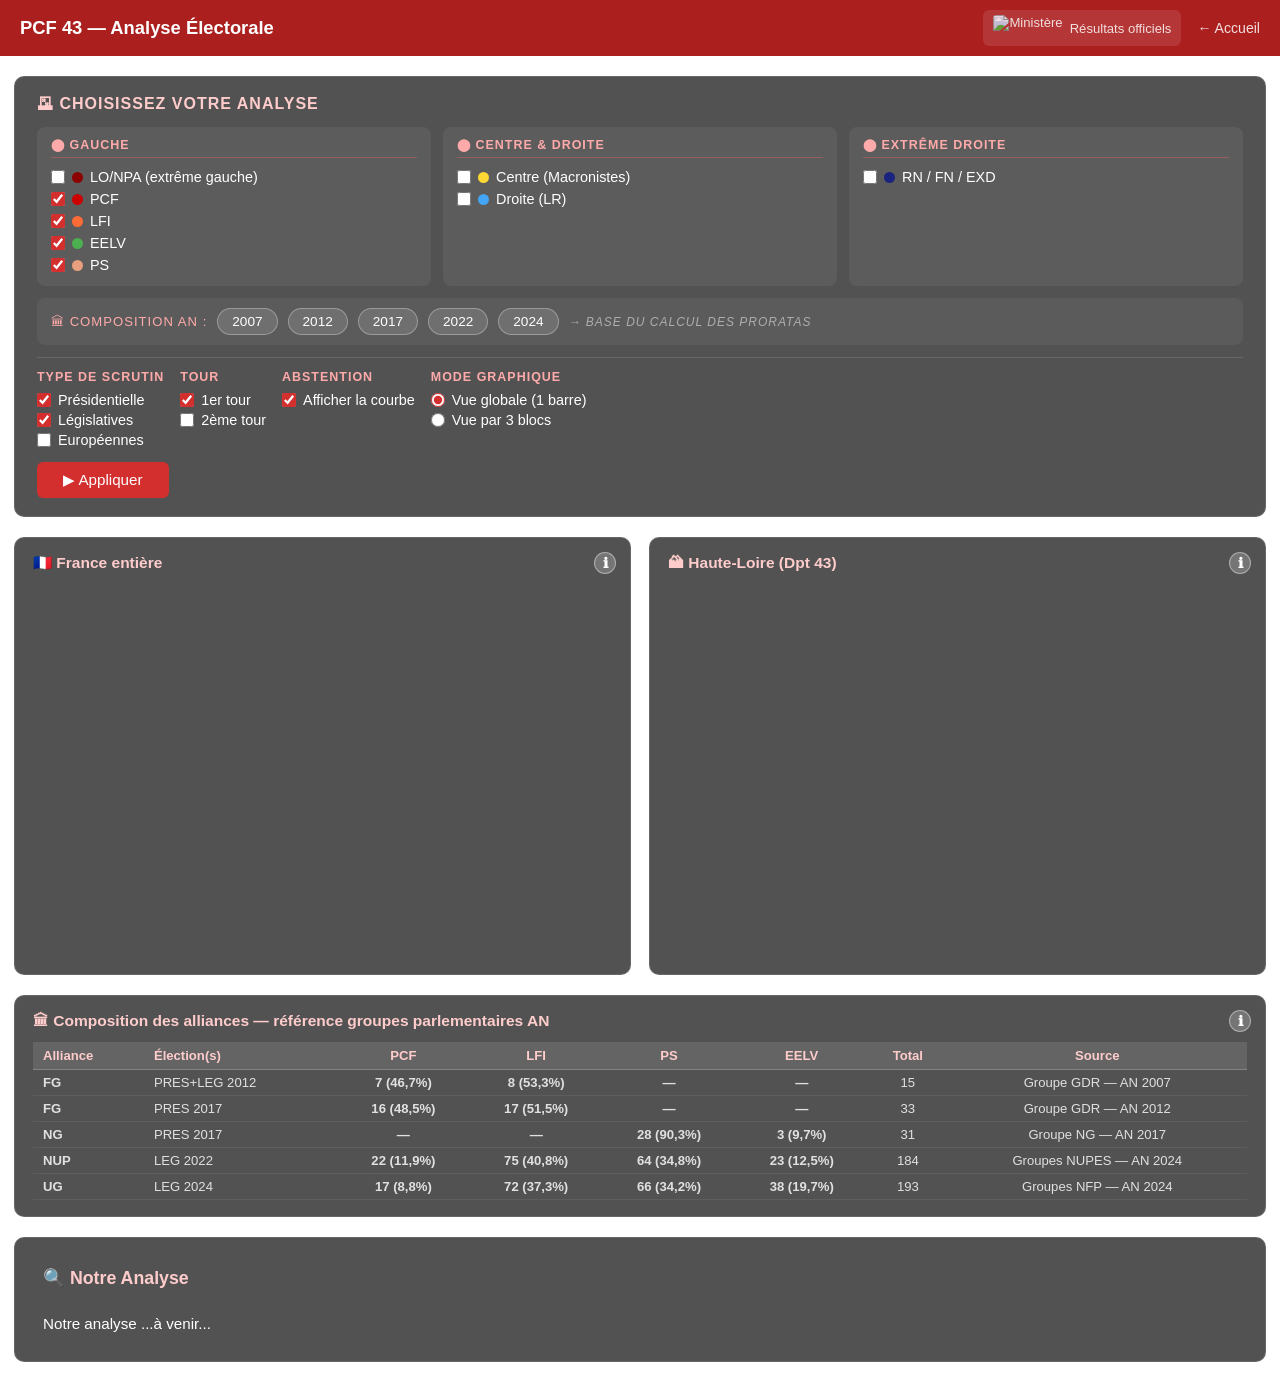
==== commit 81026a5e: "euro en ligne" ====
--- a/analyse.html
+++ b/analyse.html
@@ -167,6 +167,7 @@
                 <h3>Type de scrutin</h3>
                 <label><input type="checkbox" class="cb-scrutin" value="PRES" checked> Présidentielle</label>
                 <label><input type="checkbox" class="cb-scrutin" value="LEG" checked> Législatives</label>
+                <label><input type="checkbox" class="cb-scrutin" value="EURO"> Européennes</label>
             </div>
             <div class="filtre-extra">
                 <h3>Tour</h3>
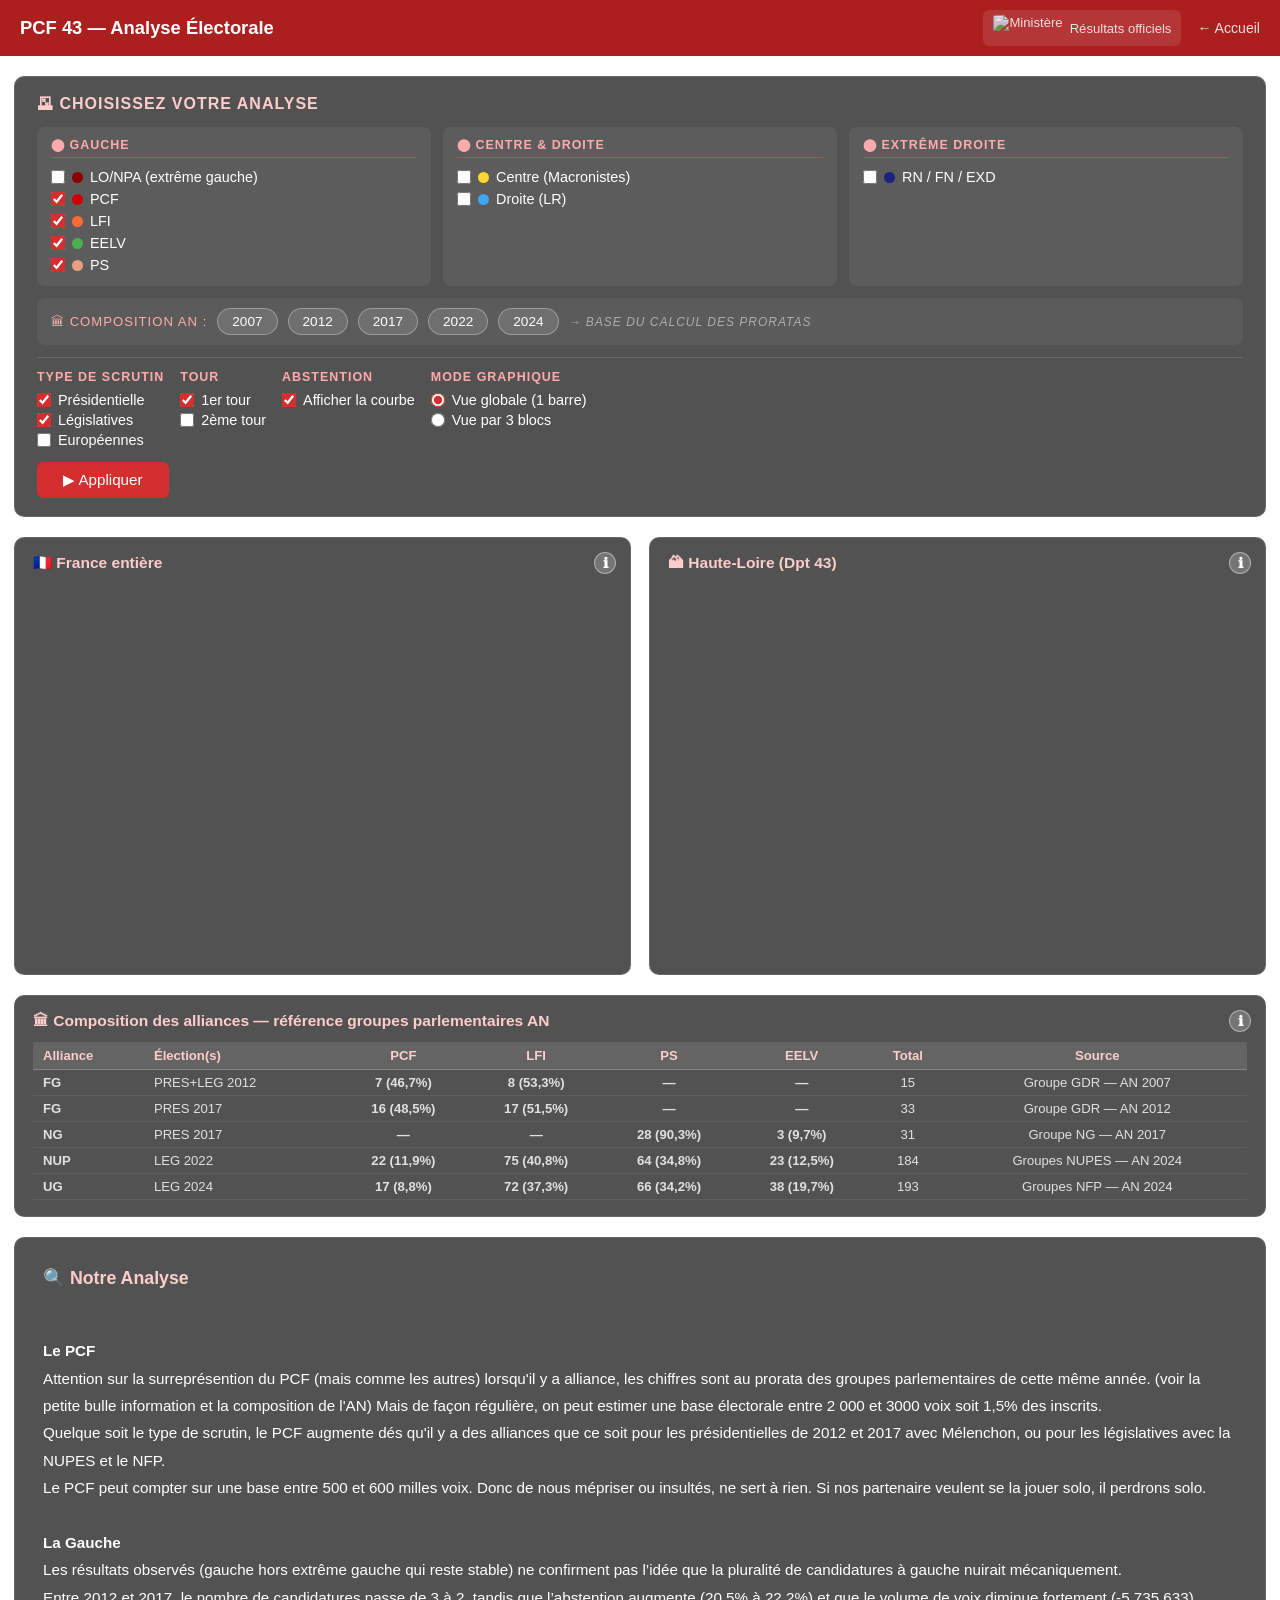
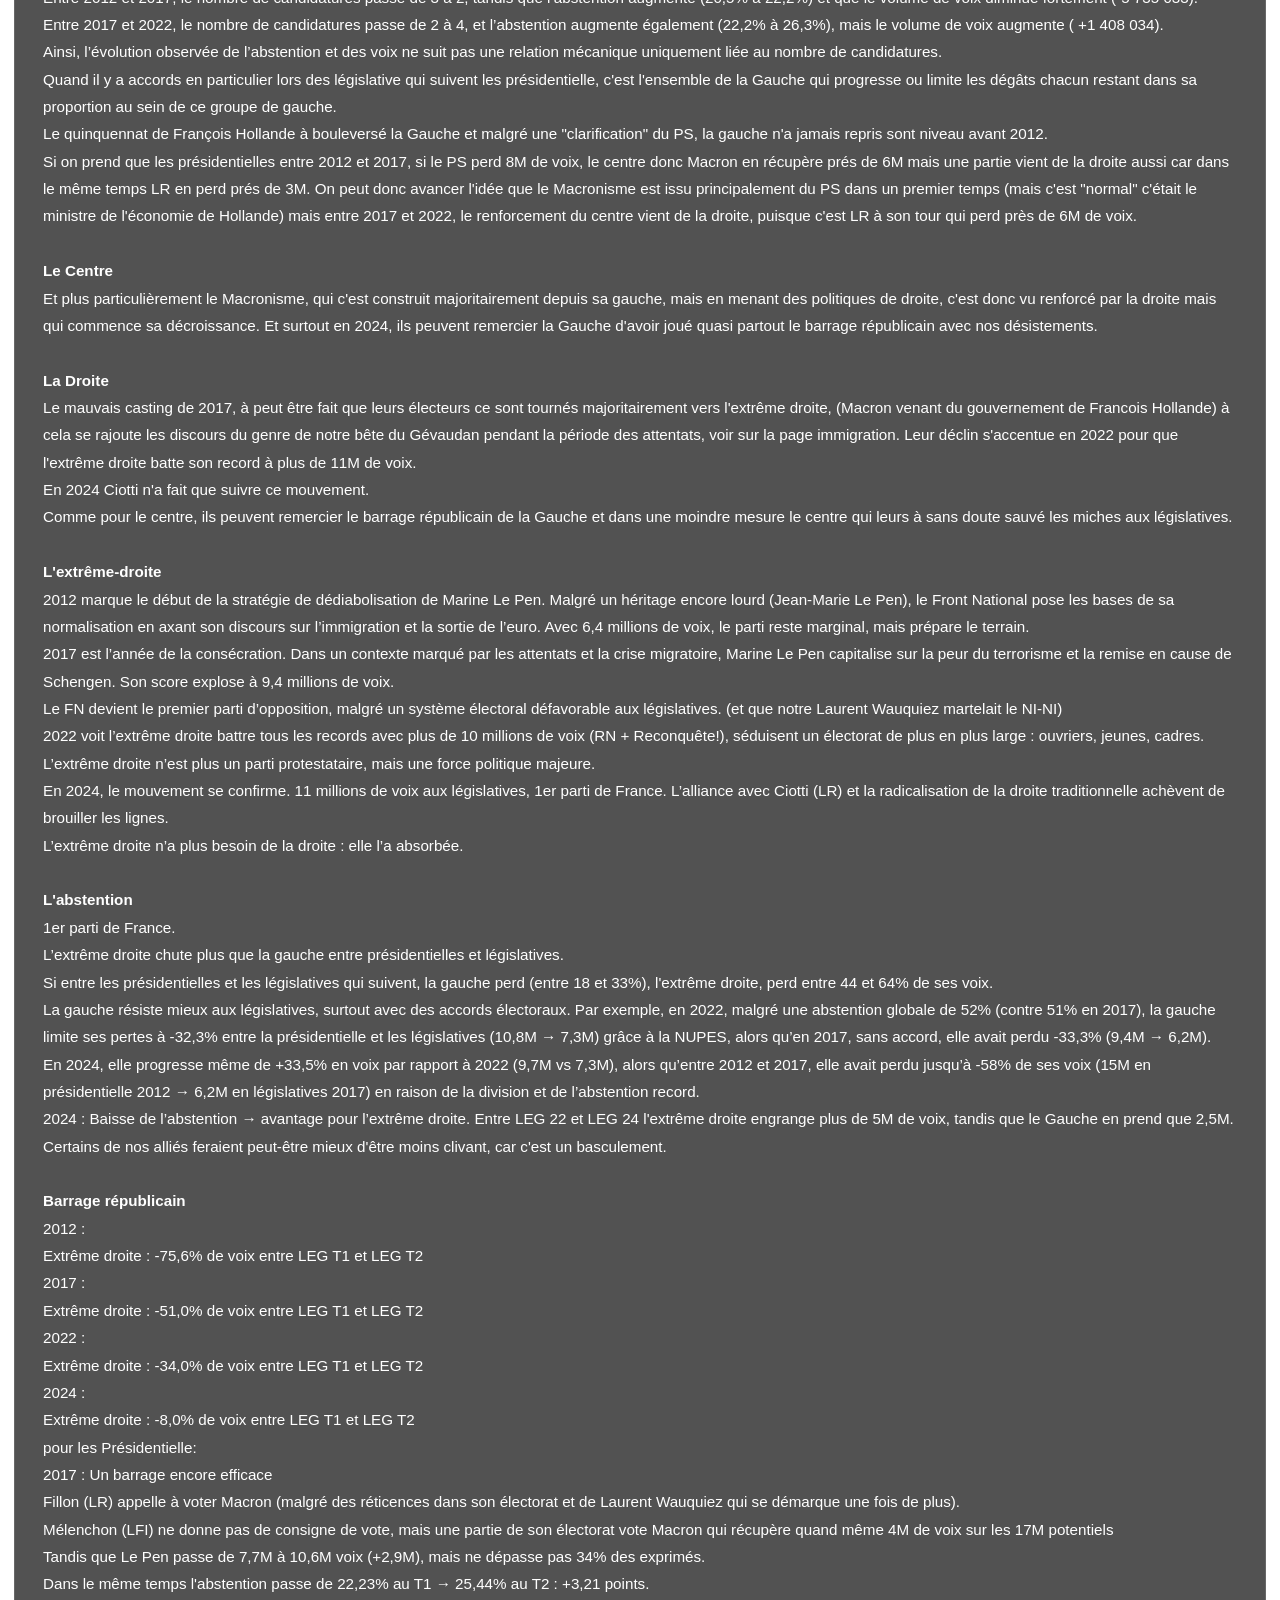
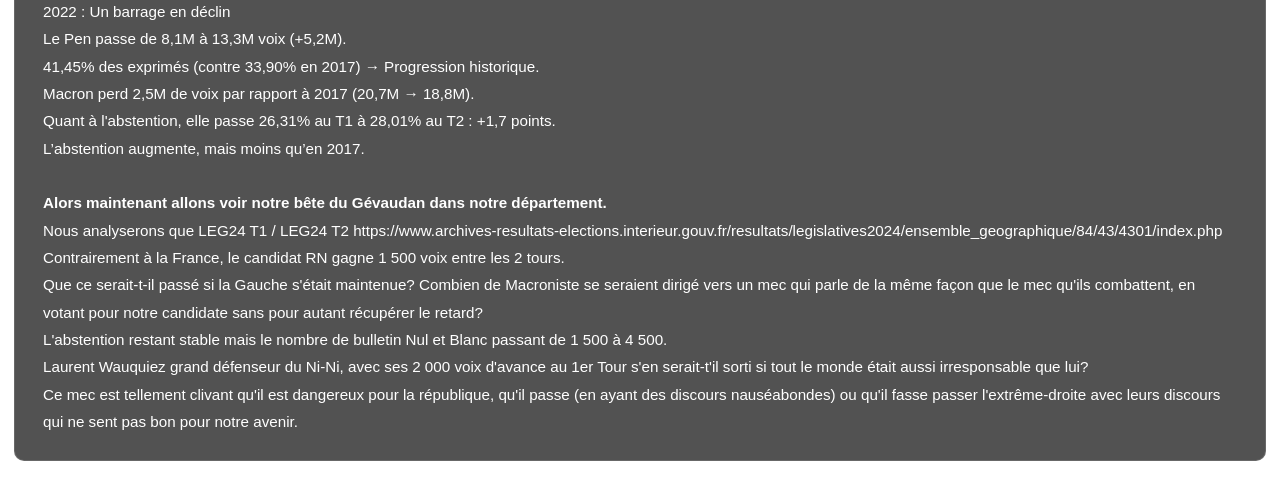
==== commit 2791afef: "ananlyse de l'analyse" ====
--- a/analyse.html
+++ b/analyse.html
@@ -228,7 +228,115 @@
     <div id="section-analyse" style="display:none; margin-top:20px;">
         <div style="background:rgba(0,0,0,0.68);border-radius:10px;padding:24px 28px;backdrop-filter:blur(6px);border:1px solid rgba(255,255,255,0.13);color:white;line-height:1.8;font-size:0.95em;">
             <h3 style="color:#ffcccc;margin-bottom:16px;">🔍 Notre Analyse</h3>
-            <p>Notre analyse ...à venir...</p>
+            <p>
+<br><strong>Le PCF</strong><br>
+
+Attention sur la surreprésention du PCF (mais comme les autres) lorsqu'il y a alliance, les chiffres sont au prorata des groupes parlementaires de cette même année. (voir la petite bulle information et la composition de l'AN)
+Mais de façon régulière, on peut estimer une base électorale entre 2 000 et 3000 voix soit 1,5% des inscrits.<br>
+
+
+Quelque soit le type de scrutin, le PCF augmente dés qu'il y a des alliances que ce soit pour les présidentielles de 2012 et 2017 avec Mélenchon, ou pour les législatives avec la NUPES et le NFP.<br>
+
+
+Le PCF peut compter sur une base entre 500 et 600 milles voix. Donc de nous mépriser ou insultés, ne sert à rien. Si nos partenaire veulent se la jouer solo, il perdrons solo.<br>
+
+ 
+<br><strong>La Gauche</strong><br>
+
+
+Les résultats observés (gauche hors extrême gauche qui reste stable) ne confirment pas l’idée que la pluralité de candidatures à gauche nuirait mécaniquement.<br>
+Entre 2012 et 2017, le nombre de candidatures passe de 3 à 2, tandis que l’abstention augmente (20,5% à 22,2%) et que le volume de voix diminue fortement (-5 735 633).<br>
+Entre 2017 et 2022, le nombre de candidatures passe de 2 à 4, et l’abstention augmente également (22,2% à 26,3%), mais le volume de voix augmente ( +1 408 034).<br>
+Ainsi, l’évolution observée de l’abstention et des voix ne suit pas une relation mécanique uniquement liée au nombre de candidatures.<br>
+
+
+Quand il y a accords en particulier lors des législative qui suivent les présidentielle, c'est l'ensemble de la Gauche qui progresse ou limite les dégâts chacun restant dans sa proportion au sein de ce groupe de gauche.<br>
+
+
+Le quinquennat de François Hollande à bouleversé la Gauche et malgré une "clarification" du PS, la gauche n'a jamais repris sont niveau avant 2012.<br>
+Si on prend que les présidentielles entre 2012 et 2017, si le PS perd 8M de voix, le centre donc Macron en récupère prés de 6M mais une partie vient de la droite aussi car dans le même temps LR en perd prés de 3M. On peut donc avancer l'idée que le Macronisme est issu principalement du PS dans un premier temps (mais c'est "normal" c'était le ministre de l'économie de Hollande) mais entre 2017 et 2022, le renforcement du centre vient de la droite, puisque c'est LR à son tour qui perd près de 6M de voix.<br>
+
+<br><strong>Le Centre</strong><br>
+Et plus particulièrement le Macronisme, qui c'est construit majoritairement depuis sa gauche, mais en menant des politiques de droite, c'est donc vu renforcé par la droite mais qui commence sa décroissance. Et surtout en 2024, ils peuvent remercier la Gauche d'avoir joué quasi partout le barrage républicain avec nos désistements.<br> 
+
+<br><strong>La Droite</strong><br>
+
+Le mauvais casting de 2017, à peut être fait que leurs électeurs ce sont tournés majoritairement vers l'extrême droite, (Macron venant du gouvernement de Francois Hollande) à cela se rajoute les discours du genre de notre bête du Gévaudan pendant la période des attentats, voir sur la page immigration. Leur déclin s'accentue en 2022 pour que l'extrême droite batte son record à plus de 11M de voix.<br> 
+En 2024 Ciotti n'a fait que suivre ce mouvement.<br> 
+Comme pour le centre, ils peuvent remercier le barrage républicain de la Gauche et dans une moindre mesure le centre qui leurs à sans doute sauvé les miches aux législatives.<br>
+
+<br><strong>L'extrême-droite</strong><br>
+ 
+2012 marque le début de la stratégie de dédiabolisation de Marine Le Pen. Malgré un héritage encore lourd (Jean-Marie Le Pen), le Front National pose les bases de sa normalisation en axant son discours sur l’immigration et la sortie de l’euro. Avec 6,4 millions de voix, le parti reste marginal, mais prépare le terrain.<br>
+
+2017 est l’année de la consécration. Dans un contexte marqué par les attentats et la crise migratoire, Marine Le Pen capitalise sur la peur du terrorisme et la remise en cause de Schengen. Son score explose à 9,4 millions de voix.<br> 
+Le FN devient le premier parti d’opposition, malgré un système électoral défavorable aux législatives. (et que notre Laurent Wauquiez martelait le NI-NI)<br>
+
+
+2022 voit l’extrême droite battre tous les records avec plus de 10 millions de voix (RN + Reconquête!), séduisent un électorat de plus en plus large : ouvriers, jeunes, cadres.<br> 
+L’extrême droite n’est plus un parti protestataire, mais une force politique majeure.<br>
+En 2024, le mouvement se confirme. 11 millions de voix aux législatives, 1er parti de France. L’alliance avec Ciotti (LR) et la radicalisation de la droite traditionnelle achèvent de brouiller les lignes.<br> 
+L’extrême droite n’a plus besoin de la droite : elle l’a absorbée.<br>
+
+  
+<br><strong>L'abstention</strong><br>
+
+1er parti de France.<br>
+
+L’extrême droite chute plus que la gauche entre présidentielles et législatives.<br>
+Si entre les présidentielles et les législatives qui suivent, la gauche perd (entre  18 et 33%), l'extrême droite, perd entre 44 et 64% de ses voix.<br>
+
+La gauche résiste mieux aux législatives, surtout avec des accords électoraux. Par exemple, en 2022, malgré une abstention globale de 52% (contre 51% en 2017), la gauche limite ses pertes à -32,3% entre la présidentielle et les législatives (10,8M → 7,3M) grâce à la NUPES, alors qu’en 2017, sans accord, elle avait perdu -33,3% (9,4M → 6,2M).<br>
+En 2024, elle progresse même de +33,5% en voix par rapport à 2022 (9,7M vs 7,3M), alors qu’entre 2012 et 2017, elle avait perdu jusqu’à -58% de ses voix (15M en présidentielle 2012 → 6,2M en législatives 2017) en raison de la division et de l’abstention record.<br>
+
+2024 : Baisse de l’abstention → avantage pour l’extrême droite. Entre LEG 22 et LEG 24 l'extrême droite engrange plus de 5M de voix, tandis que le Gauche en prend que 2,5M. Certains de nos alliés feraient peut-être mieux d'être moins clivant, car c'est un basculement.<br>
+  
+<br><strong>Barrage républicain</strong><br>
+
+2012 :<br>
+Extrême droite : -75,6% de voix entre LEG T1 et LEG T2 <br>
+
+
+2017 :<br>
+Extrême droite : -51,0% de voix entre LEG T1 et LEG T2<br>
+
+2022 :<br>
+Extrême droite : -34,0% de voix entre LEG T1 et LEG T2<br>
+
+
+2024 :<br>
+Extrême droite : -8,0% de voix entre LEG T1 et LEG T2<br>
+
+pour les Présidentielle:<br>
+
+2017 : Un barrage encore efficace<br>
+
+Fillon (LR) appelle à voter Macron (malgré des réticences dans son électorat et de Laurent Wauquiez qui se démarque une fois de plus).<br>
+Mélenchon (LFI) ne donne pas de consigne de vote, mais une partie de son électorat vote Macron qui récupère quand même 4M de voix sur les 17M potentiels<br>
+Tandis que Le Pen passe de 7,7M à 10,6M voix (+2,9M), mais ne dépasse pas 34% des exprimés.<br>
+
+Dans le même temps l'abstention passe de 22,23% au T1 → 25,44% au T2 : +3,21 points.<br>
+
+
+2022 : Un barrage en déclin<br>
+
+Le Pen passe de 8,1M à 13,3M voix (+5,2M).<br>
+41,45% des exprimés (contre 33,90% en 2017) → Progression historique.<br>
+Macron perd 2,5M de voix par rapport à 2017 (20,7M → 18,8M).<br>
+
+Quant à l'abstention, elle passe 26,31% au T1 à 28,01% au T2 : +1,7 points.<br>
+L’abstention augmente, mais moins qu’en 2017.<br>
+
+
+<br><strong>Alors maintenant allons voir notre bête du Gévaudan dans notre département.</strong><br>
+
+Nous analyserons que LEG24 T1 / LEG24 T2 https://www.archives-resultats-elections.interieur.gouv.fr/resultats/legislatives2024/ensemble_geographique/84/43/4301/index.php<br>
+
+Contrairement à la France, le candidat RN gagne 1 500 voix entre les 2 tours.<br>
+Que ce serait-t-il passé si la Gauche s'était maintenue? Combien de Macroniste se seraient dirigé vers un mec qui parle de la même façon que le mec qu'ils combattent, en votant pour notre candidate sans pour autant récupérer le retard?<br>
+L'abstention restant stable mais le nombre de bulletin Nul et Blanc passant de 1 500 à 4 500.<br>
+Laurent Wauquiez grand défenseur du Ni-Ni, avec ses 2 000 voix d'avance au 1er Tour s'en serait-t'il sorti si tout le monde était aussi irresponsable que lui? <br>
+Ce mec est tellement clivant qu'il est dangereux pour la république, qu'il passe (en ayant des discours nauséabondes) ou qu'il fasse passer l'extrême-droite avec leurs discours qui ne sent pas bon pour notre avenir. <p>
         </div>
     </div>
 
@@ -303,7 +411,7 @@
 let DATA=[],chartFR=null,chart43=null;
 function norm(s){return(s||'').normalize('NFC');}
 
-fetch("data/ventillees.json")
+fetch("data/elections/ventillees.json")
     .then(r=>{if(!r.ok)throw new Error("ventillees.json introuvable");return r.json();})
     .then(d=>{
         DATA=d;
@@ -327,7 +435,7 @@
 }
 
 function sortElections(els){
-    const sco={PRES:1,LEG:2};
+    const sco={PRES:1,EURO:2, LEG:3};
     return[...els].sort((a,b)=>{
         const pa=a.split(" "),pb=b.split(" ");
         if(pa[0]!==pb[0])return parseInt(pa[0])-parseInt(pb[0]);
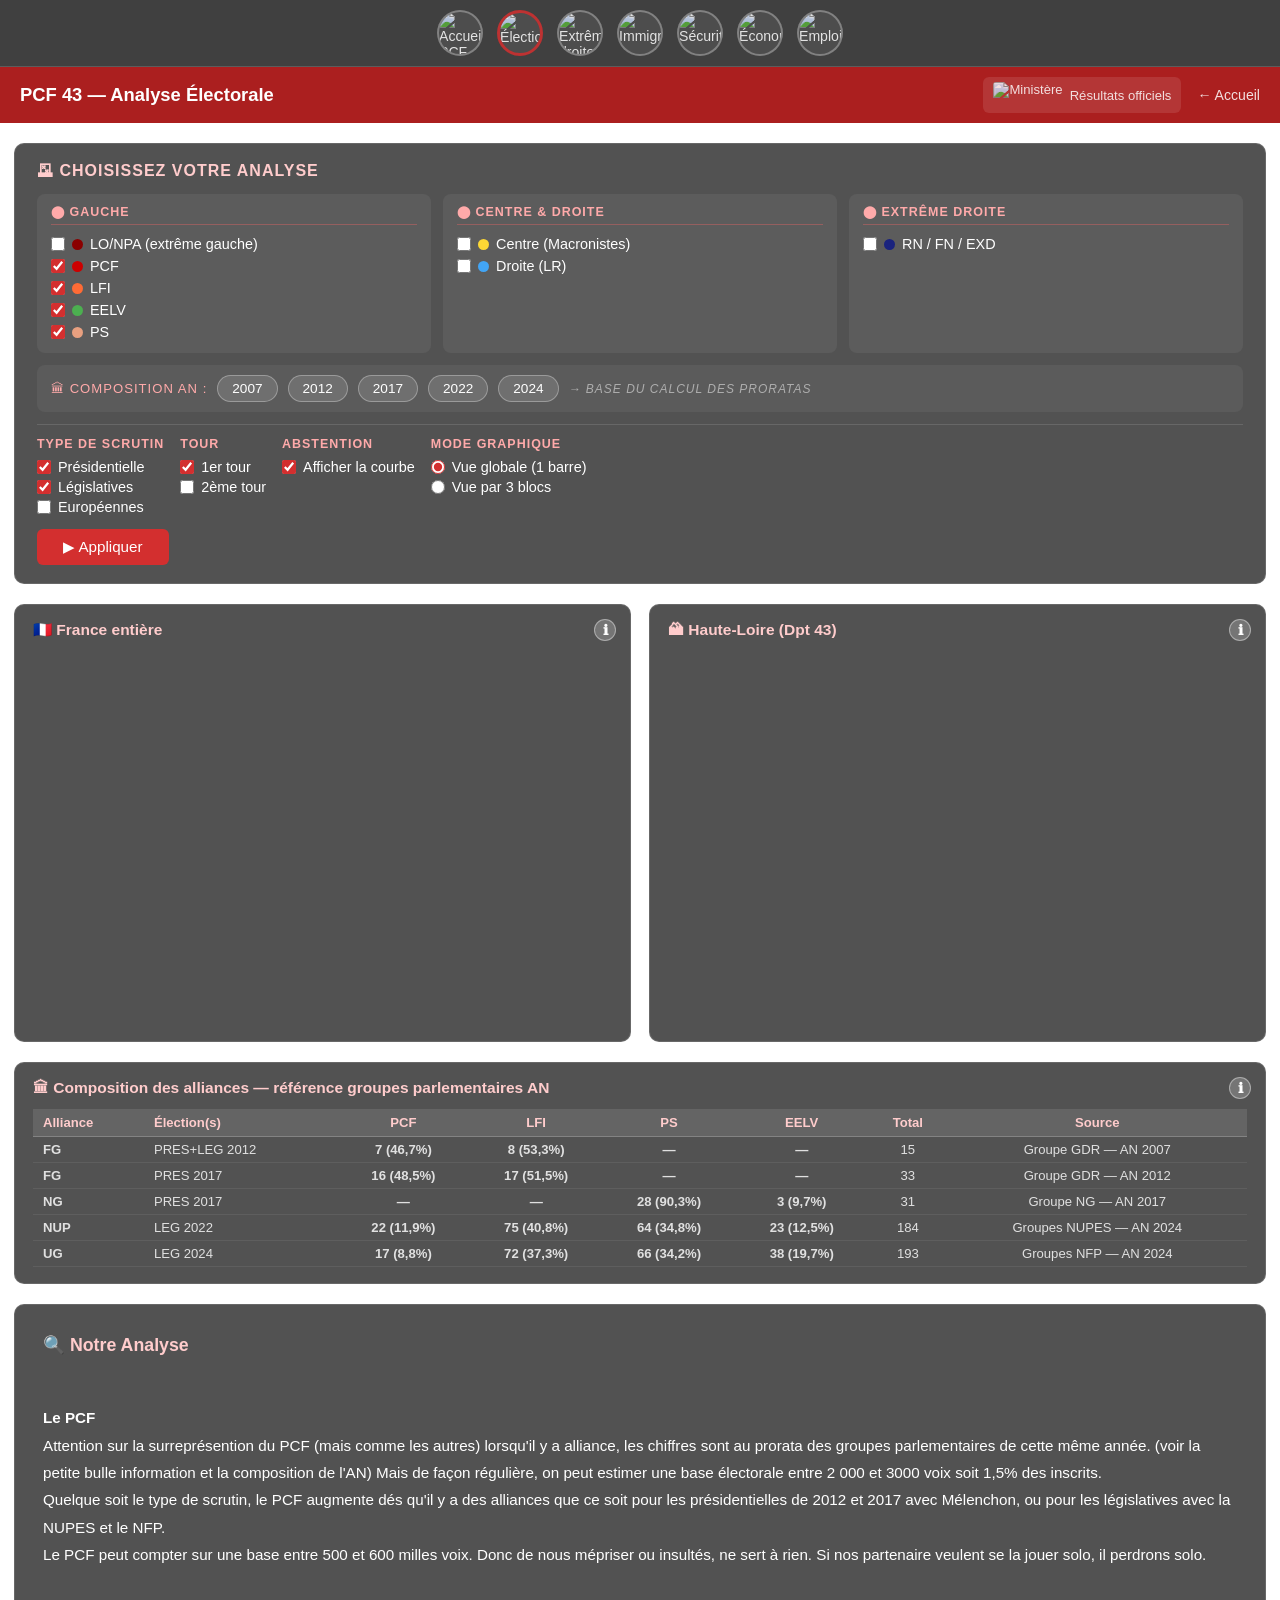
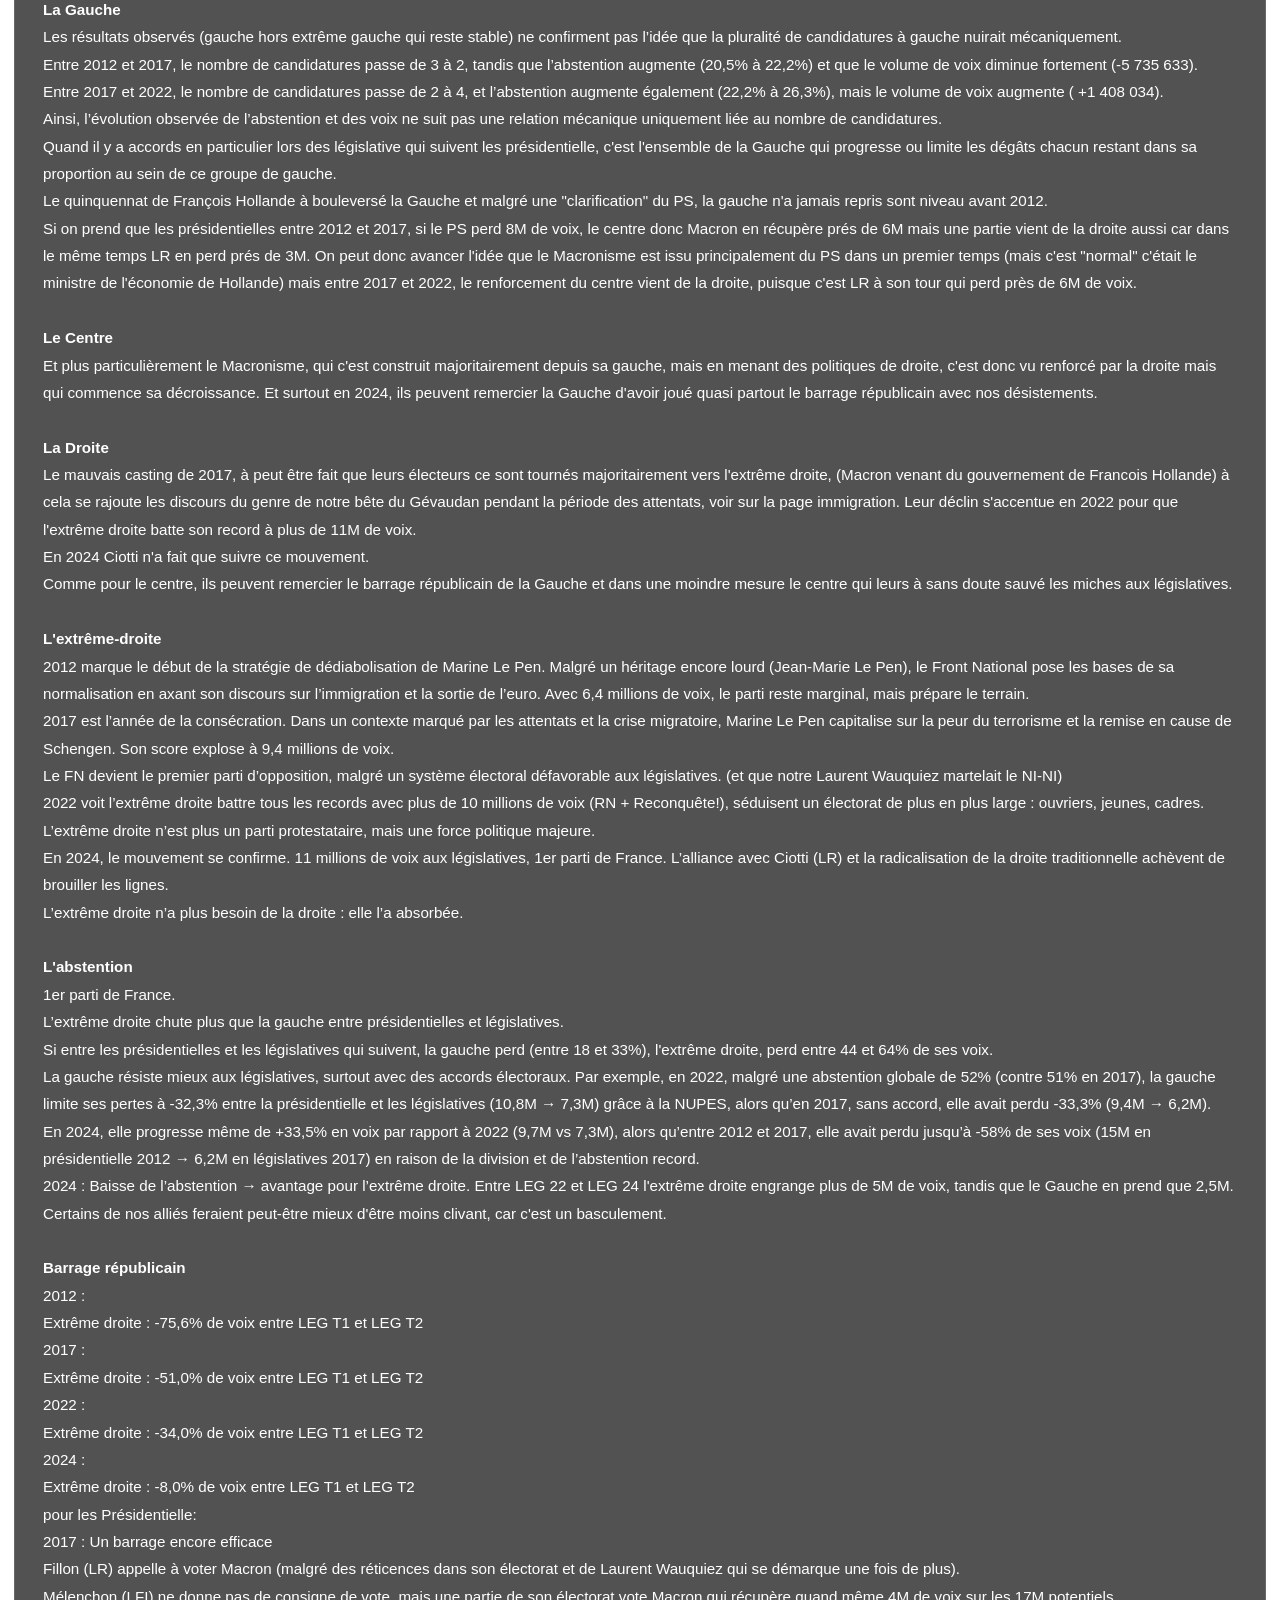
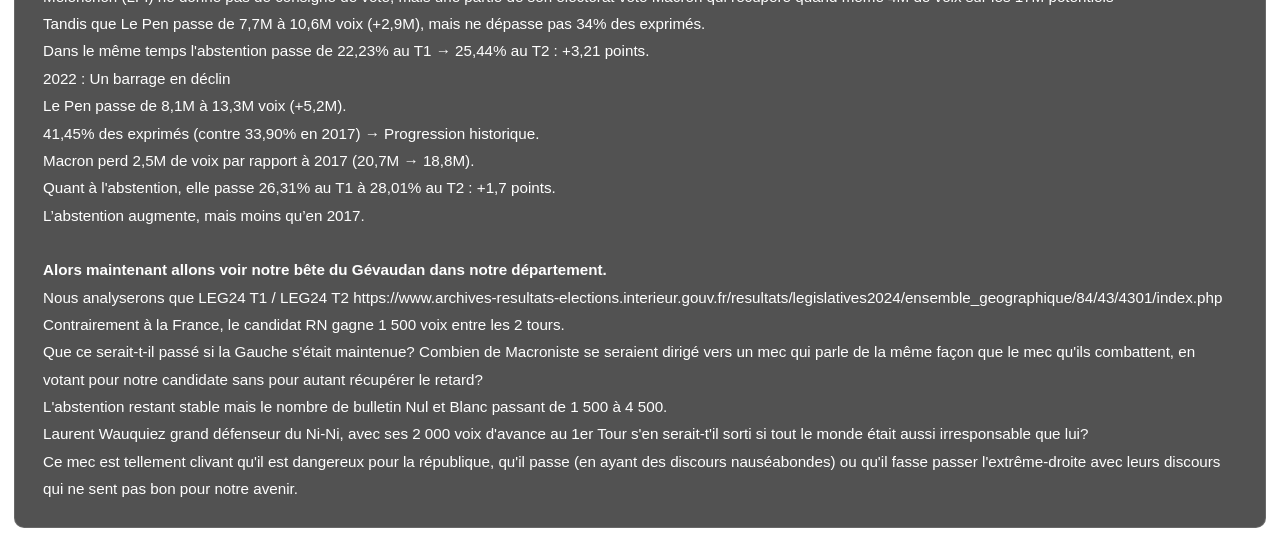
==== commit 0424002f: "bandeau" ====
--- a/analyse.html
+++ b/analyse.html
@@ -84,6 +84,7 @@
     </style>
 </head>
 <body>
+    <script src="nav.js"></script>
 
 <nav>
     <span class="nav-title">PCF 43 — Analyse Électorale</span>
